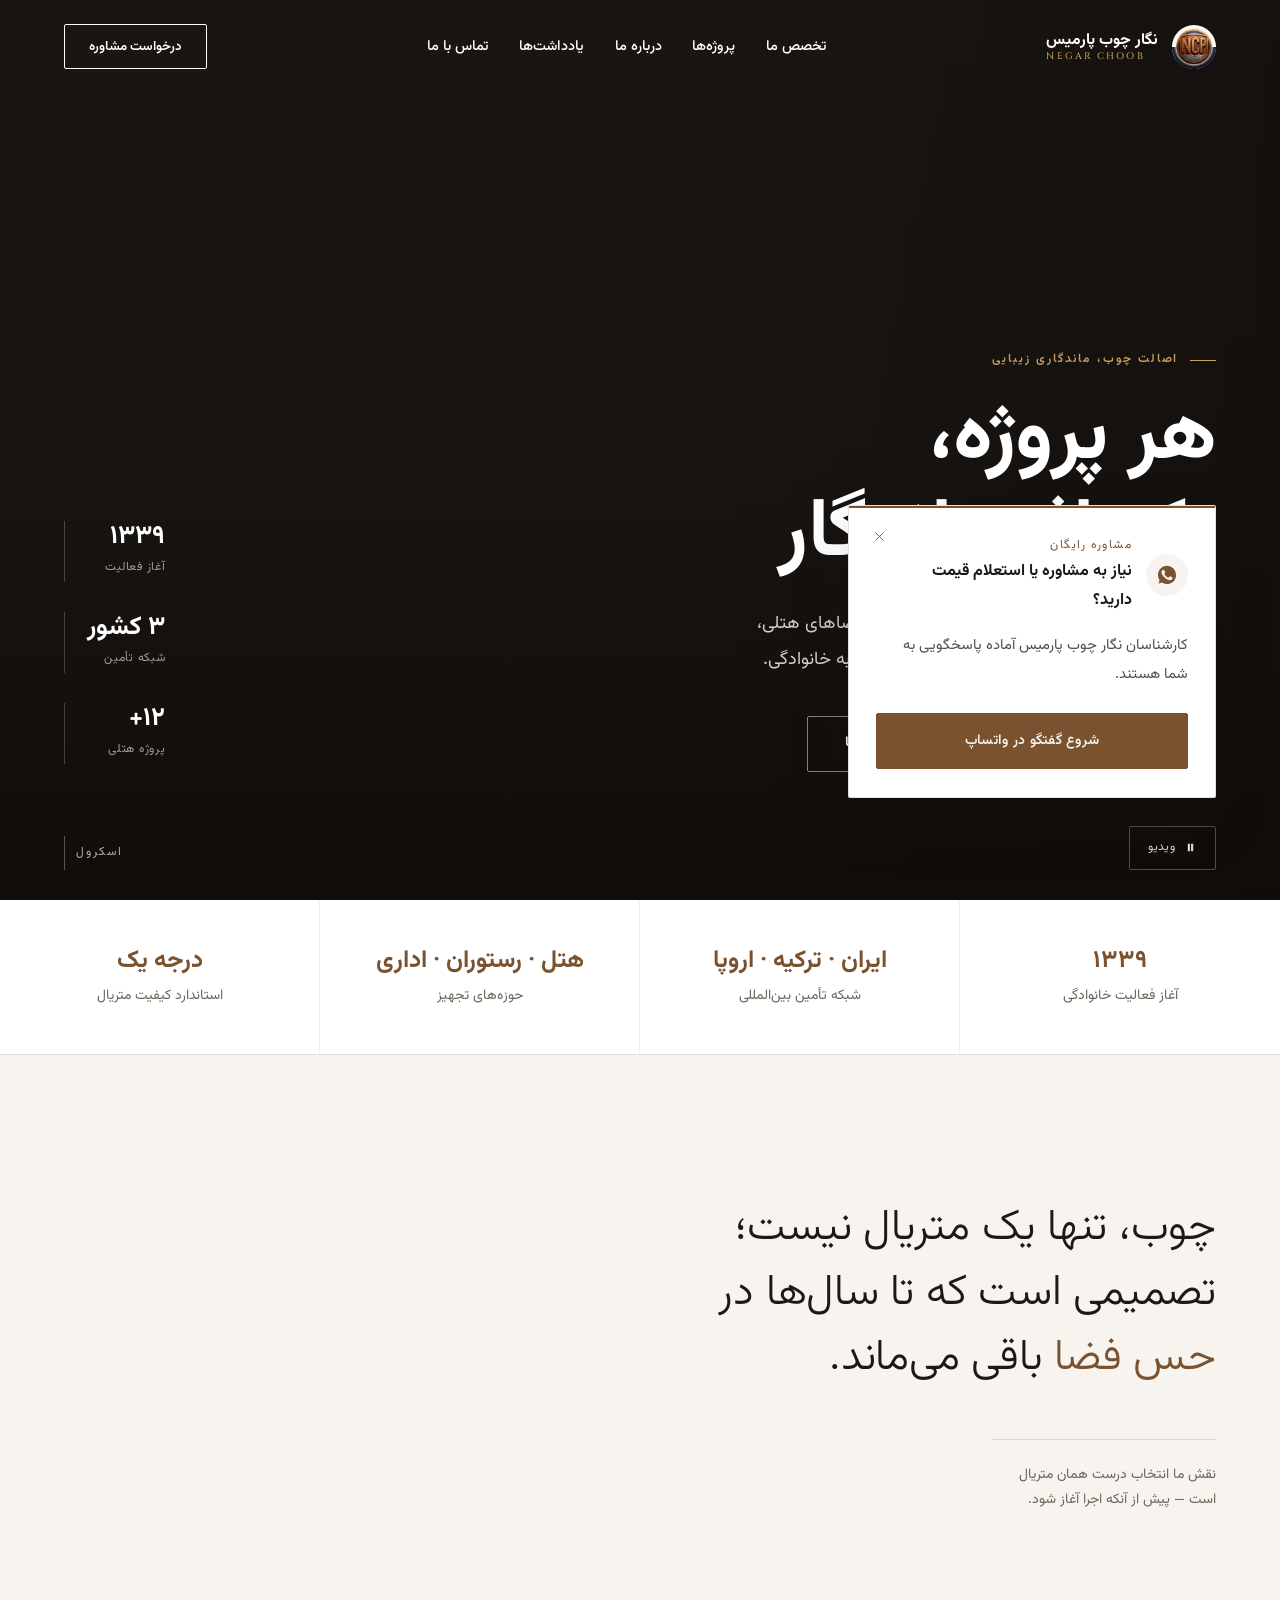
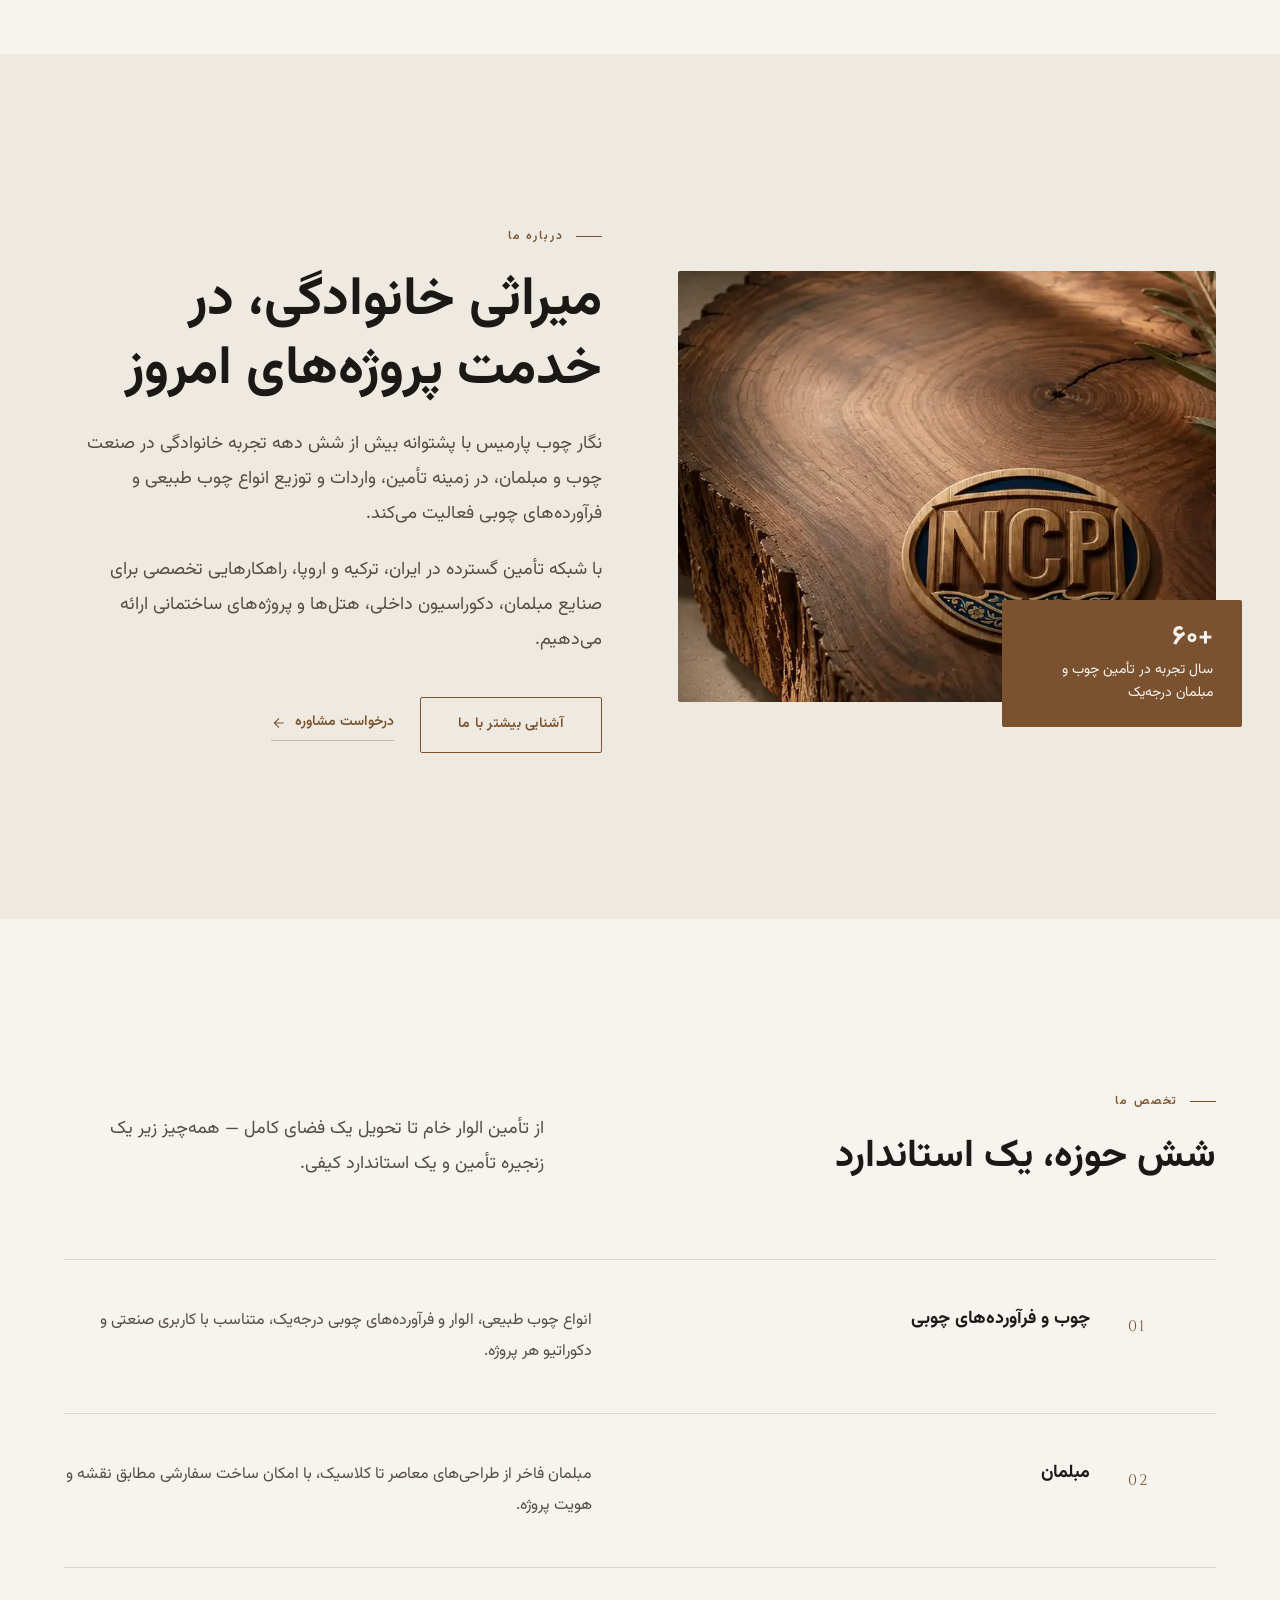
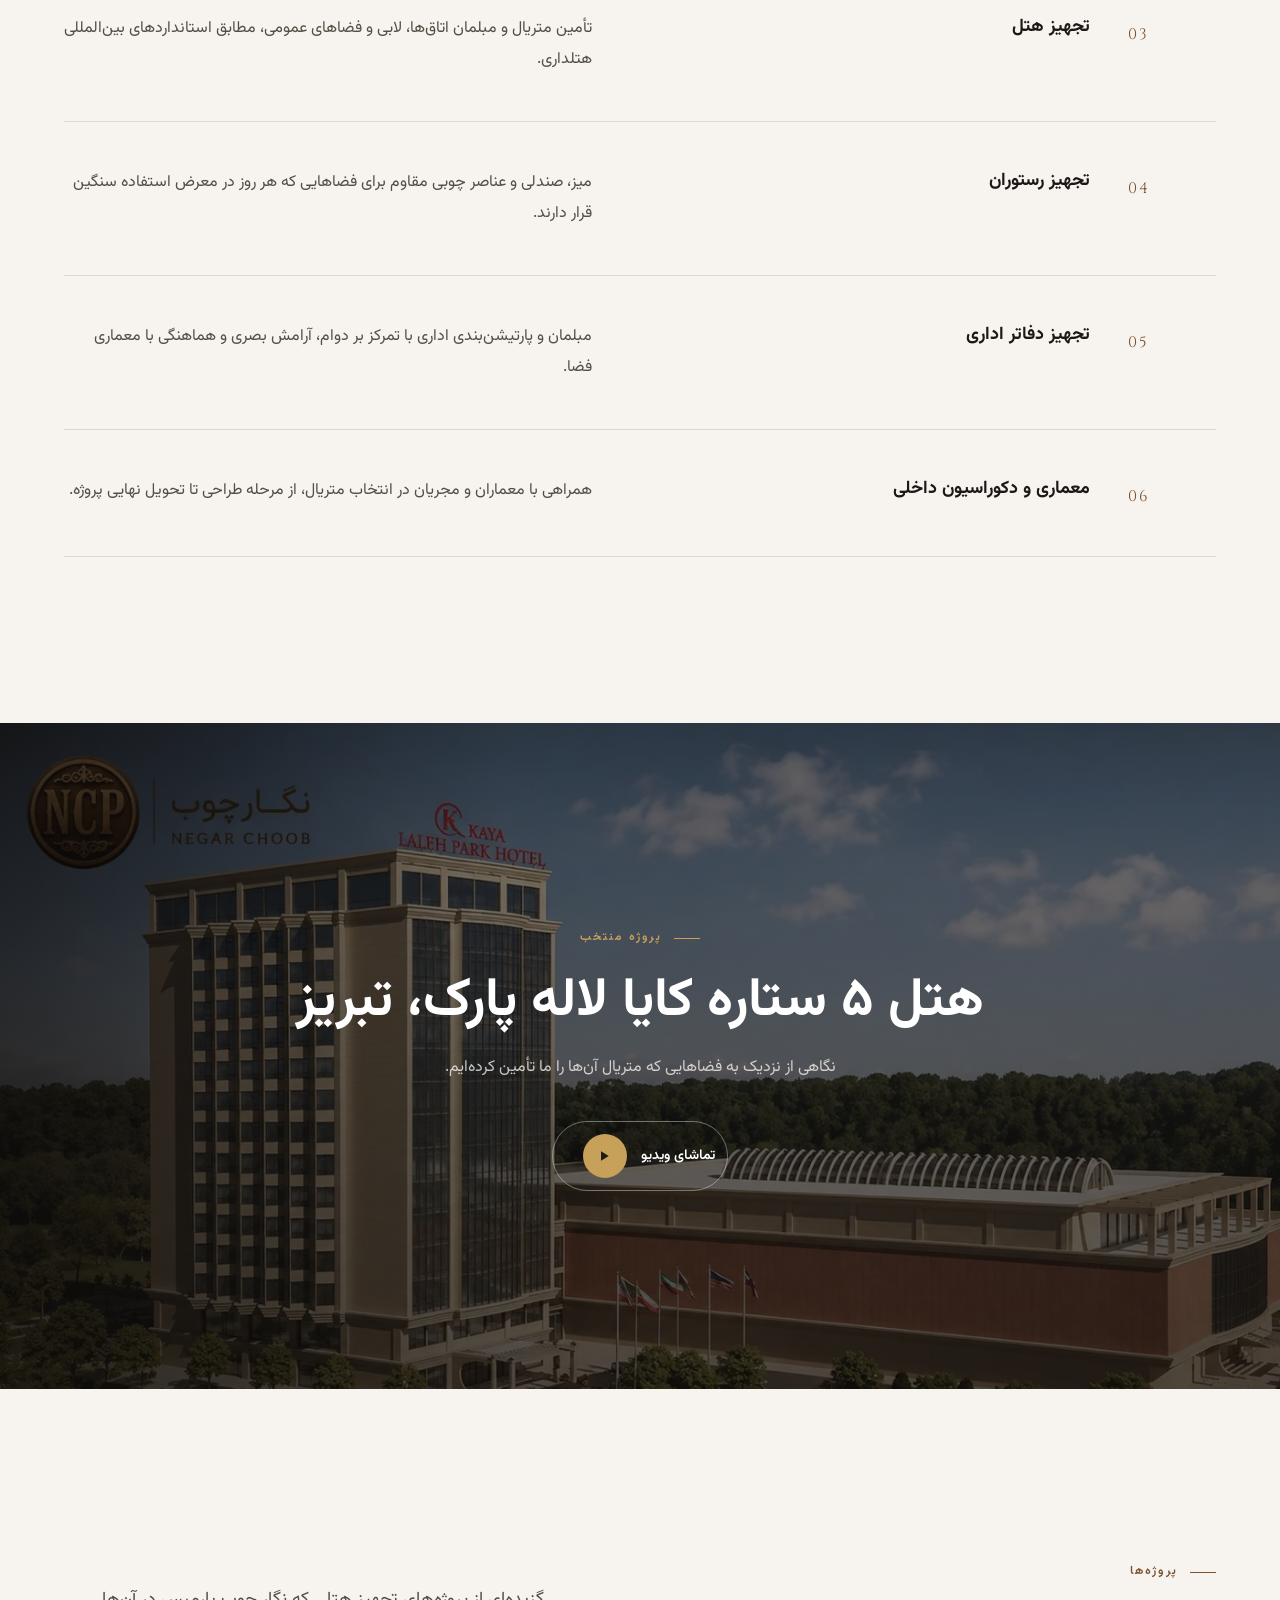
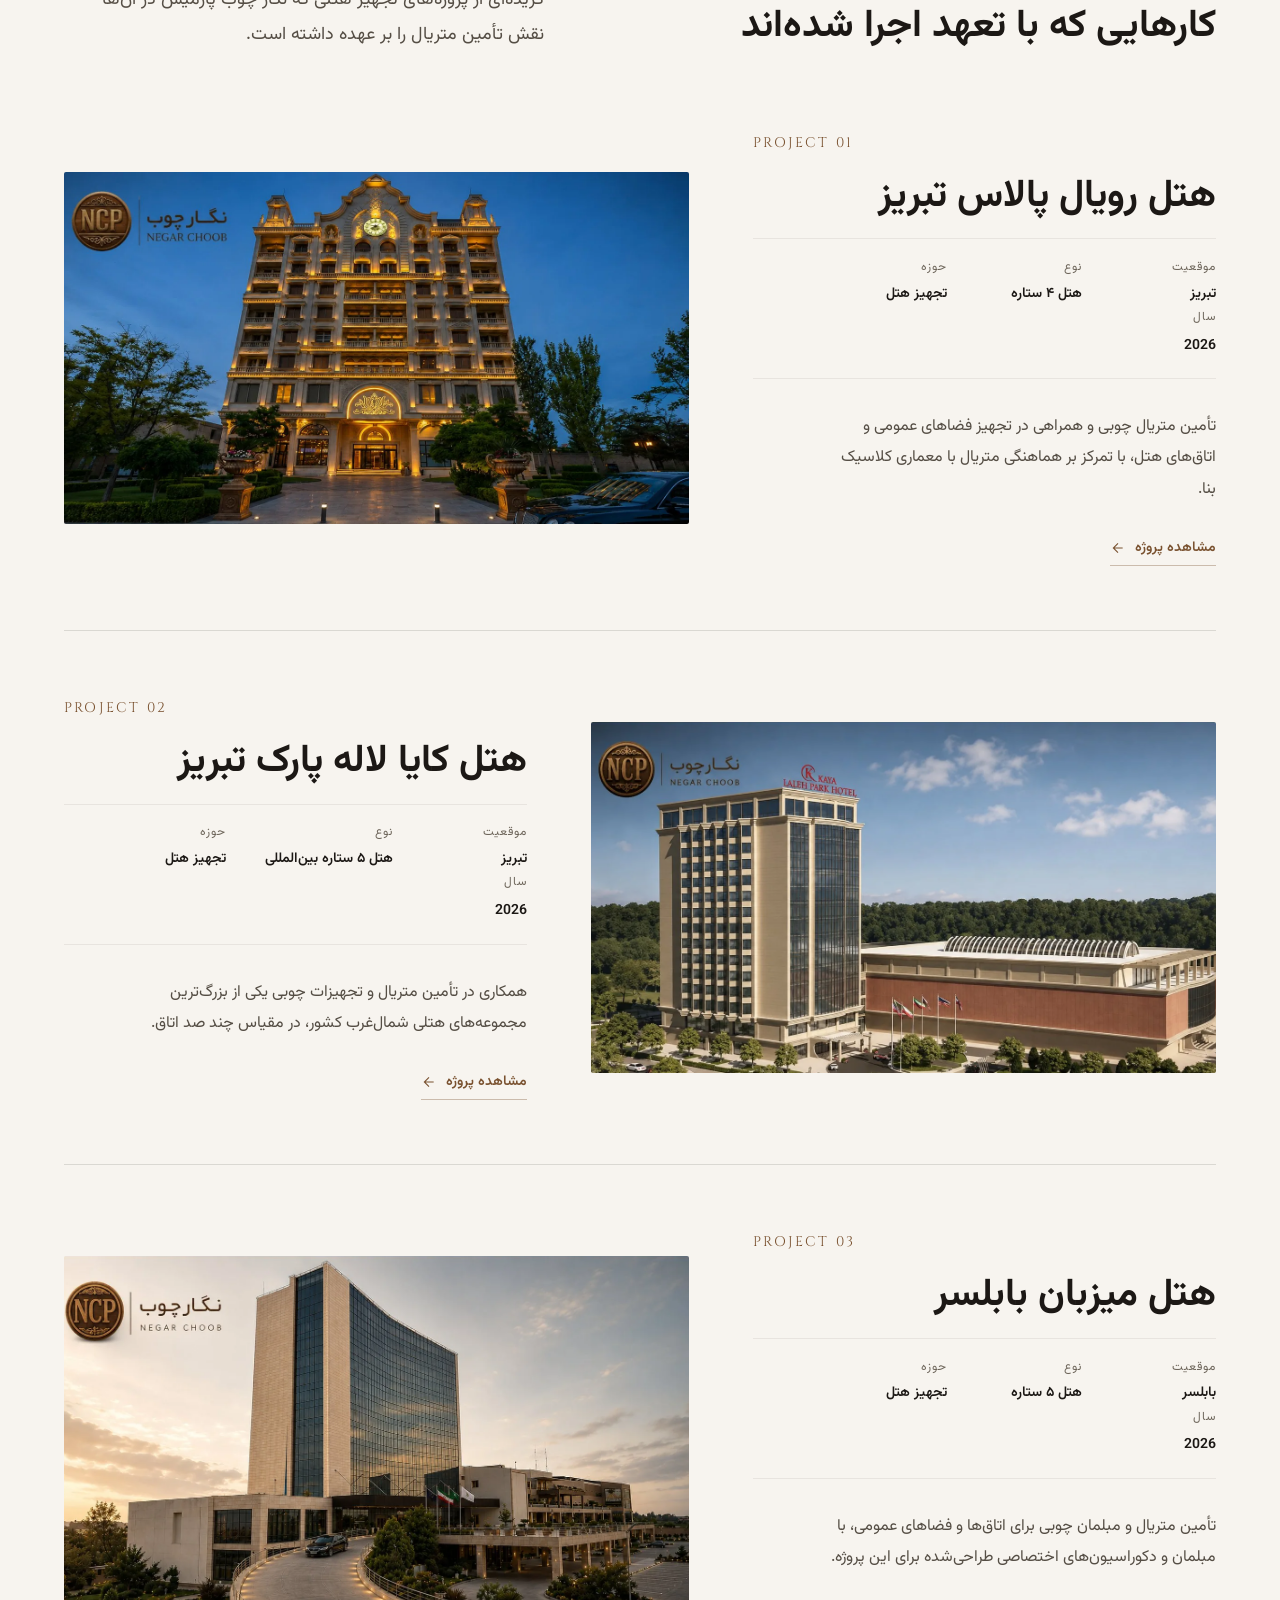
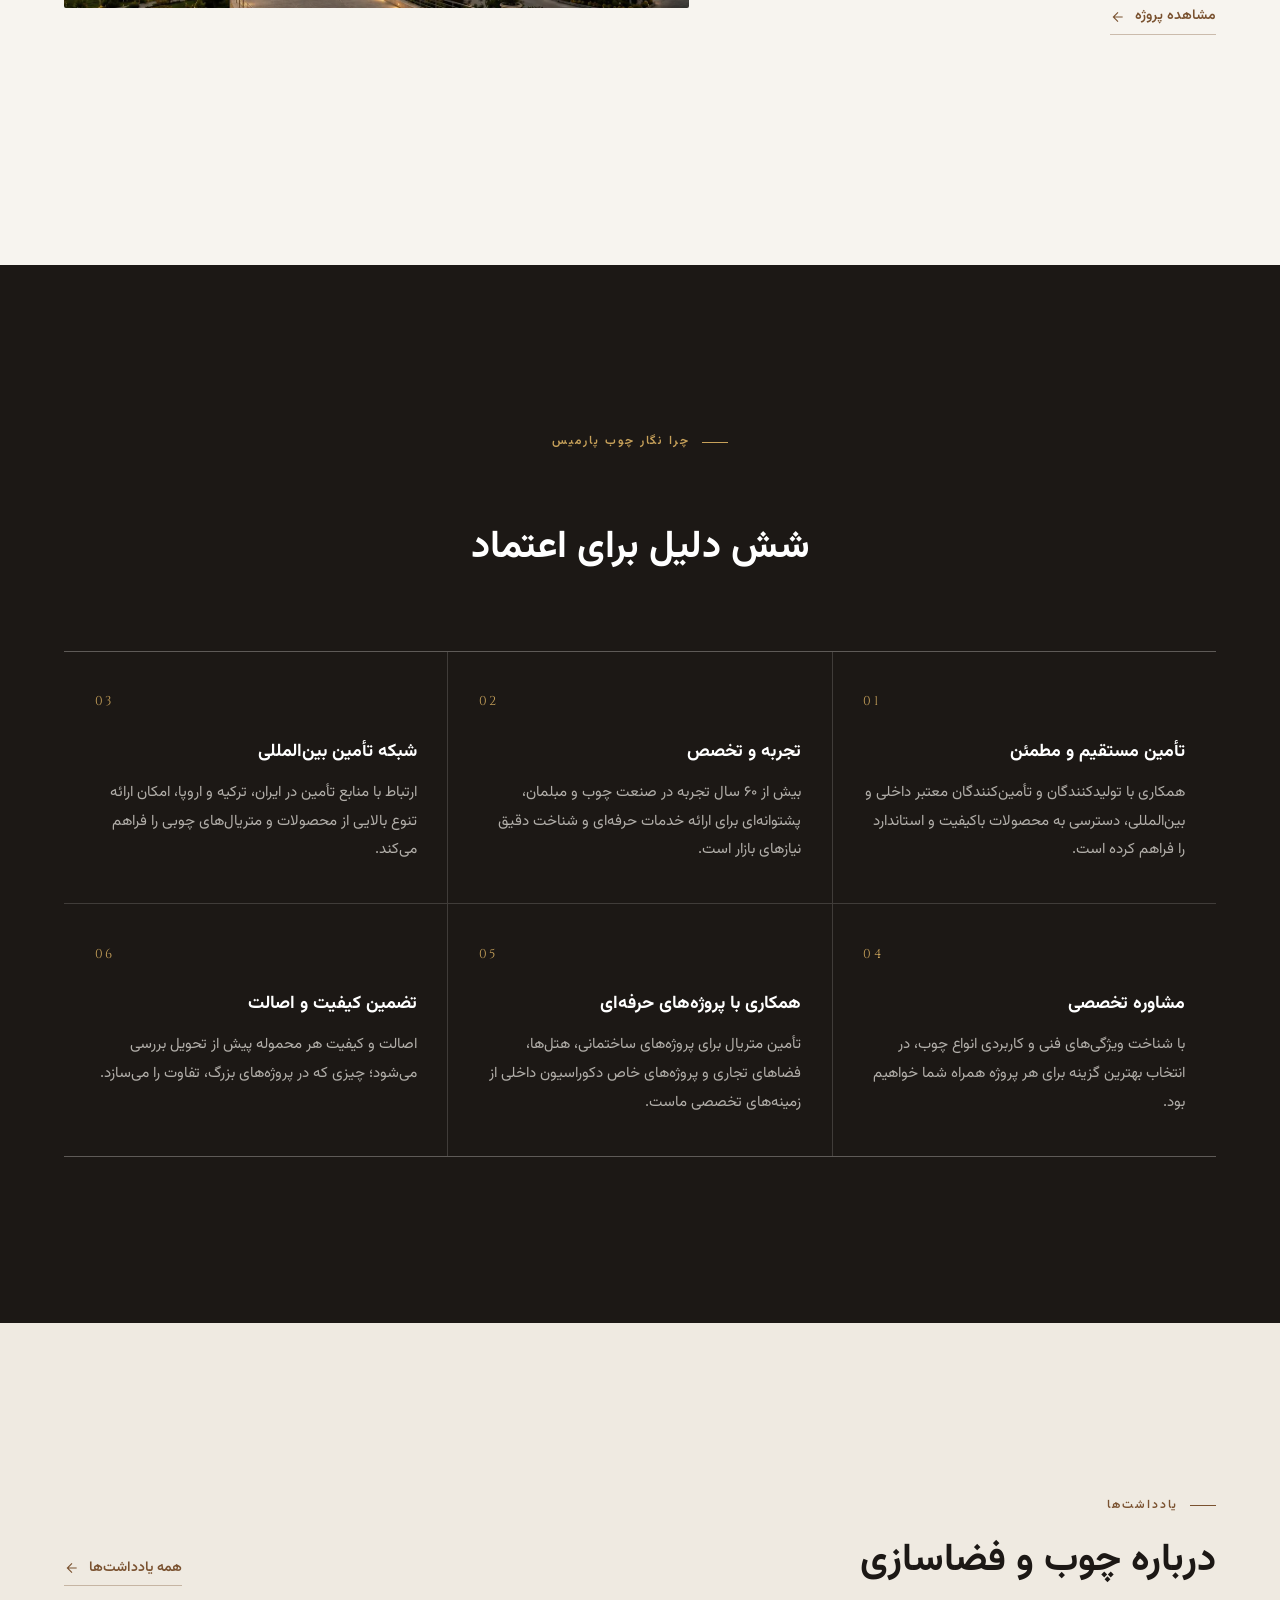
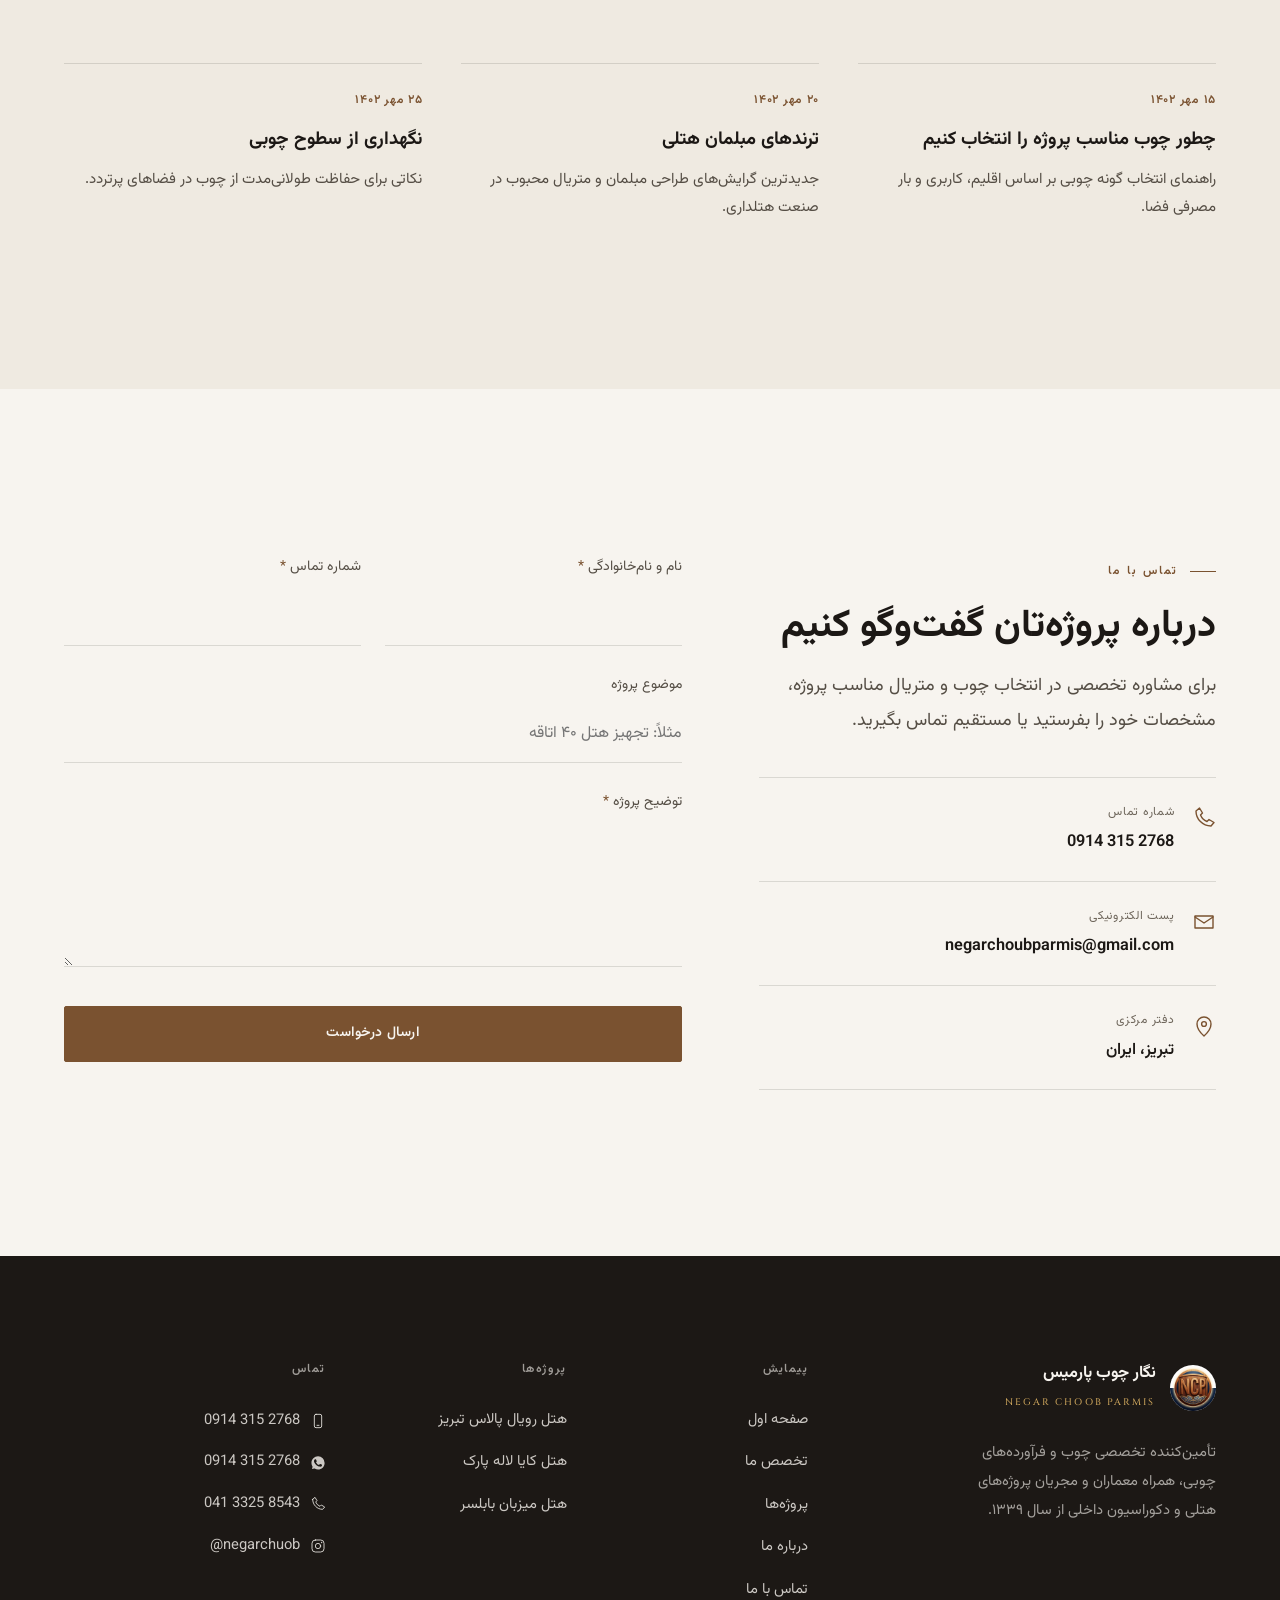
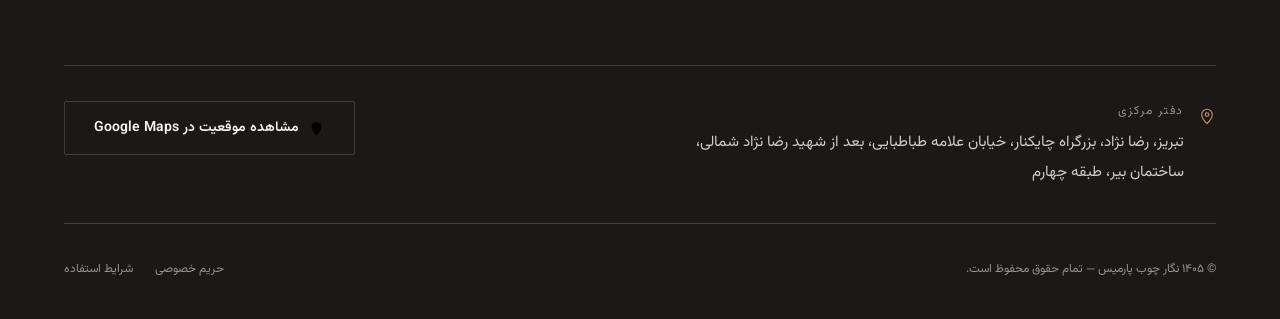
==== index.html @ 1cdef39d "Initial commit — Negar Choob Parmis marketing site Static site: 6 pages (home, about, contact, 3 pro" ====
<!DOCTYPE html>
<html lang="fa" dir="rtl">
<head>
<meta charset="UTF-8">
<meta name="viewport" content="width=device-width, initial-scale=1">
<title>نگار چوب پارمیس | تأمین چوب، مبلمان و تجهیز فضاهای هتلی</title>
<meta name="description" content="نگار چوب پارمیس با بیش از شش دهه تجربه خانوادگی، تأمین‌کننده تخصصی چوب و فرآورده‌های چوبی و همراه پروژه‌های تجهیز هتل، رستوران، دفاتر اداری و دکوراسیون داخلی.">
<meta name="theme-color" content="#1C1815">
<link rel="icon" href="ncp-logo.jpg">

<meta property="og:type" content="website">
<meta property="og:title" content="نگار چوب پارمیس | اصالت چوب، ماندگاری زیبایی">
<meta property="og:description" content="تأمین چوب و فرآورده‌های چوبی و تجهیز تخصصی فضاهای هتلی، رستورانی و اداری — با پشتوانه شش دهه تجربه.">
<meta property="og:image" content="shot-royalpalace.jpg">
<meta property="og:locale" content="fa_IR">

<link rel="preconnect" href="https://fonts.googleapis.com">
<link rel="preconnect" href="https://fonts.gstatic.com" crossorigin>
<link rel="stylesheet" href="https://fonts.googleapis.com/css2?family=Vazirmatn:wght@300;400;500;600;700;800&family=Cinzel:wght@400;500;600&display=swap">
<link rel="stylesheet" href="css/style.css">
<script>document.documentElement.classList.add('js');</script>

</head>
<body>

<a class="skip-link" href="#main">رفتن به محتوای اصلی</a>

<!-- ============================== NAV ============================== -->
<nav class="nav on-hero">
    <a href="index.html" class="nav-brand" aria-label="نگار چوب پارمیس — صفحه اول">
        <img src="ncp-logo.jpg" alt="" width="44" height="44">
        <span class="nav-brand-text">
            <strong>نگار چوب پارمیس</strong>
            <span class="latin">NEGAR CHOOB</span>
        </span>
    </a>

    <ul class="nav-links">
        <li><a href="#expertise">تخصص ما</a></li>
        <li><a href="#projects">پروژه‌ها</a></li>
        <li><a href="about.html">درباره ما</a></li>
        <li><a href="#journal">یادداشت‌ها</a></li>
        <li><a href="contact.html">تماس با ما</a></li>
    </ul>

    <a href="#contact" class="nav-cta">درخواست مشاوره</a>

    <button class="nav-toggle" aria-label="باز کردن منو" aria-expanded="false">
        <svg class="icon" viewBox="0 0 24 24" aria-hidden="true"><path stroke-linecap="round" d="M3 7h18M3 12h18M3 17h18"/></svg>
    </button>
</nav>

<div class="mobile-drawer" role="dialog" aria-label="منوی اصلی" aria-modal="true">
    <button class="mobile-drawer-close" aria-label="بستن منو">
        <svg class="icon" viewBox="0 0 24 24" aria-hidden="true"><path stroke-linecap="round" d="M6 6l12 12M18 6L6 18"/></svg>
    </button>
    <ul>
        <li><a href="#home">صفحه اول</a></li>
        <li><a href="#expertise">تخصص ما</a></li>
        <li><a href="#projects">پروژه‌ها</a></li>
        <li><a href="about.html">درباره ما</a></li>
        <li><a href="#journal">یادداشت‌ها</a></li>
        <li><a href="contact.html">تماس با ما</a></li>
    </ul>
    <div class="mobile-drawer-foot">
        <a href="tel:+989143152768" class="ltr">0914 315 2768</a><br>
        <a href="tel:+984133258543" class="ltr">041 3325 8543</a>
    </div>
</div>

<main id="main">

    <!-- ============================== HERO ============================== -->
    <section class="hero" id="home">
        <div class="hero-media">
            <video data-hero-video autoplay muted loop playsinline preload="auto" aria-hidden="true" tabindex="-1">
                <source src="babolsar-hotel.mp4" type="video/mp4">
            </video>
        </div>
        <div class="hero-scrim"></div>

        <div class="hero-inner">
            <div class="hero-content">
                <span class="eyebrow eyebrow--light">اصالت چوب، ماندگاری زیبایی</span>
                <h1 class="rise"><span>هر پروژه،<br>یک اثر ماندگار</span></h1>
                <p>تأمین چوب و فرآورده‌های چوبی و تجهیز تخصصی فضاهای هتلی، رستورانی و اداری — با پشتوانه بیش از شش دهه تجربه خانوادگی.</p>
                <div class="hero-actions">
                    <a href="#projects" class="btn btn-primary">مشاهده پروژه‌ها</a>
                    <a href="#contact" class="btn btn-outline-light">گفت‌وگو درباره پروژه شما</a>
                </div>
            </div>

            <div class="hero-meta" aria-hidden="true">
                <div class="hero-meta-item"><strong>۱۳۳۹</strong><span>آغاز فعالیت</span></div>
                <div class="hero-meta-item"><strong>۳ کشور</strong><span>شبکه تأمین</span></div>
                <div class="hero-meta-item"><strong>۱۲+</strong><span>پروژه هتلی</span></div>
            </div>
        </div>

        <button class="media-toggle" aria-pressed="false" aria-label="توقف یا پخش ویدیوی پس‌زمینه">
            <svg class="ico-pause" viewBox="0 0 24 24" aria-hidden="true"><path d="M7 5h4v14H7zM13 5h4v14h-4z"/></svg>
            <svg class="ico-play"  viewBox="0 0 24 24" aria-hidden="true"><path d="M7 4l13 8-13 8z"/></svg>
            <span>ویدیو</span>
        </button>

        <div class="scroll-cue" aria-hidden="true"><span>اسکرول</span><span class="line"></span></div>
    </section>

    <!-- ========================= CREDENTIALS ========================= -->
    <section class="credentials" aria-label="اعتبارنامه‌ها">
        <div class="wrap">
            <div class="credential"><strong>۱۳۳۹</strong><span>آغاز فعالیت خانوادگی</span></div>
            <div class="credential"><strong>ایران · ترکیه · اروپا</strong><span>شبکه تأمین بین‌المللی</span></div>
            <div class="credential"><strong>هتل · رستوران · اداری</strong><span>حوزه‌های تجهیز</span></div>
            <div class="credential"><strong>درجه یک</strong><span>استاندارد کیفیت متریال</span></div>
        </div>
    </section>

    <!-- ========================== STATEMENT ========================== -->
    <section class="statement">
        <figure class="wrap reveal">
            <blockquote>
                چوب، تنها یک متریال نیست؛ تصمیمی است که تا سال‌ها در <em>حس فضا</em> باقی می‌ماند.
            </blockquote>
            <figcaption>
                نقش ما انتخاب درست همان متریال است — پیش از آنکه اجرا آغاز شود.
            </figcaption>
        </figure>
    </section>

    <!-- ============================ ABOUT ============================ -->
    <section class="section section-alt" id="about">
        <div class="wrap about">
            <div class="about-media reveal">
                <div class="brand-shot">
                    <picture>
                        <source srcset="shot-material.webp" type="image/webp">
                        <img src="shot-material.jpg" alt="برش چوب طبیعی با نشان نگار چوب پارمیس" width="745" height="603" loading="lazy" decoding="async">
                    </picture>
                </div>
                <div class="about-media-tag">
                    <strong>+۶۰</strong>
                    سال تجربه در تأمین چوب و مبلمان درجه‌یک
                </div>
            </div>

            <div class="about-body reveal">
                <span class="eyebrow">درباره ما</span>
                <h2>میراثی خانوادگی، در خدمت پروژه‌های امروز</h2>
                <p>نگار چوب پارمیس با پشتوانه بیش از شش دهه تجربه خانوادگی در صنعت چوب و مبلمان، در زمینه تأمین، واردات و توزیع انواع چوب طبیعی و فرآورده‌های چوبی فعالیت می‌کند.</p>
                <p>با شبکه تأمین گسترده در ایران، ترکیه و اروپا، راهکارهایی تخصصی برای صنایع مبلمان، دکوراسیون داخلی، هتل‌ها و پروژه‌های ساختمانی ارائه می‌دهیم.</p>
                <div class="about-actions">
                    <a href="about.html" class="btn btn-outline-dark">آشنایی بیشتر با ما</a>
                    <a href="#contact" class="btn-text">
                        درخواست مشاوره
                        <svg viewBox="0 0 24 24" aria-hidden="true"><path d="M19 12H5M12 19l-7-7 7-7"/></svg>
                    </a>
                </div>
            </div>
        </div>
    </section>

    <!-- ========================== EXPERTISE ========================== -->
    <section class="section" id="expertise">
        <div class="wrap">
            <div class="section-head reveal">
                <div>
                    <span class="eyebrow">تخصص ما</span>
                    <h2 class="kicker">شش حوزه، یک استاندارد</h2>
                </div>
                <p class="lede">از تأمین الوار خام تا تحویل یک فضای کامل — همه‌چیز زیر یک زنجیره تأمین و یک استاندارد کیفی.</p>
            </div>

            <div class="expertise-list reveal-group">
                <article class="expertise-item reveal">
                    <span class="expertise-num">01</span>
                    <h3>چوب و فرآورده‌های چوبی</h3>
                    <p>انواع چوب طبیعی، الوار و فرآورده‌های چوبی درجه‌یک، متناسب با کاربری صنعتی و دکوراتیو هر پروژه.</p>
                </article>
                <article class="expertise-item reveal">
                    <span class="expertise-num">02</span>
                    <h3>مبلمان</h3>
                    <p>مبلمان فاخر از طراحی‌های معاصر تا کلاسیک، با امکان ساخت سفارشی مطابق نقشه و هویت پروژه.</p>
                </article>
                <article class="expertise-item reveal">
                    <span class="expertise-num">03</span>
                    <h3>تجهیز هتل</h3>
                    <p>تأمین متریال و مبلمان اتاق‌ها، لابی و فضاهای عمومی، مطابق استانداردهای بین‌المللی هتلداری.</p>
                </article>
                <article class="expertise-item reveal">
                    <span class="expertise-num">04</span>
                    <h3>تجهیز رستوران</h3>
                    <p>میز، صندلی و عناصر چوبی مقاوم برای فضاهایی که هر روز در معرض استفاده سنگین قرار دارند.</p>
                </article>
                <article class="expertise-item reveal">
                    <span class="expertise-num">05</span>
                    <h3>تجهیز دفاتر اداری</h3>
                    <p>مبلمان و پارتیشن‌بندی اداری با تمرکز بر دوام، آرامش بصری و هماهنگی با معماری فضا.</p>
                </article>
                <article class="expertise-item reveal">
                    <span class="expertise-num">06</span>
                    <h3>معماری و دکوراسیون داخلی</h3>
                    <p>همراهی با معماران و مجریان در انتخاب متریال، از مرحله طراحی تا تحویل نهایی پروژه.</p>
                </article>
            </div>
        </div>
    </section>

    <!-- ========================== SHOWREEL =========================== -->
    <section class="showreel" data-showreel aria-label="ویدیوی پروژه هتل کایا لاله پارک">
        <div class="showreel-media">
            <div class="framed-shot showreel-poster">
                <picture>
                    <source srcset="shot-kaya.webp" type="image/webp">
                    <img src="shot-kaya.jpg" alt="" width="1400" height="773" loading="lazy" decoding="async">
                </picture>
            </div>
            <video preload="none" playsinline muted>
                <source src="hotel-kaya.mp4" type="video/mp4">
            </video>
        </div>
        <div class="showreel-inner">
            <span class="eyebrow eyebrow--light eyebrow--center">پروژه منتخب</span>
            <h2>هتل ۵ ستاره کایا لاله پارک، تبریز</h2>
            <p>نگاهی از نزدیک به فضاهایی که متریال آن‌ها را ما تأمین کرده‌ایم.</p>
            <button class="play-btn">
                <span>تماشای ویدیو</span>
                <span class="disc" aria-hidden="true">
                    <svg viewBox="0 0 24 24"><path d="M7 4l13 8-13 8z"/></svg>
                </span>
            </button>
        </div>
    </section>

    <!-- ========================== PROJECTS =========================== -->
    <section class="section" id="projects">
        <div class="wrap">
            <div class="section-head reveal">
                <div>
                    <span class="eyebrow">پروژه‌ها</span>
                    <h2 class="kicker">کارهایی که با تعهد اجرا شده‌اند</h2>
                </div>
                <p class="lede">گزیده‌ای از پروژه‌های تجهیز هتلی که نگار چوب پارمیس در آن‌ها نقش تأمین متریال را بر عهده داشته است.</p>
            </div>

            <article class="project-row reveal">
                <a href="project-royalpalace.html" class="project-row-media" tabindex="-1" aria-hidden="true">
                    <div class="framed-shot framed-shot--zoom">
                        <picture>
                            <source srcset="shot-royalpalace.webp" type="image/webp">
                            <img src="shot-royalpalace.jpg" alt="" width="1400" height="782" loading="lazy" decoding="async">
                        </picture>
                    </div>
                </a>
                <div class="project-row-body">
                    <span class="project-index">PROJECT 01</span>
                    <h3>هتل رویال پالاس تبریز</h3>
                    <dl class="project-facts">
                        <div><dt>موقعیت</dt><dd>تبریز</dd></div>
                        <div><dt>نوع</dt><dd>هتل ۴ ستاره</dd></div>
                        <div><dt>حوزه</dt><dd>تجهیز هتل</dd></div>
                        <div><dt>سال</dt><dd class="ltr">2026</dd></div>
                    </dl>
                    <p>تأمین متریال چوبی و همراهی در تجهیز فضاهای عمومی و اتاق‌های هتل، با تمرکز بر هماهنگی متریال با معماری کلاسیک بنا.</p>
                    <a href="project-royalpalace.html" class="btn-text">
                        مشاهده پروژه
                        <svg viewBox="0 0 24 24" aria-hidden="true"><path d="M19 12H5M12 19l-7-7 7-7"/></svg>
                    </a>
                </div>
            </article>

            <article class="project-row reveal">
                <a href="project-kaya.html" class="project-row-media" tabindex="-1" aria-hidden="true">
                    <div class="framed-shot framed-shot--zoom">
                        <picture>
                            <source srcset="shot-kaya.webp" type="image/webp">
                            <img src="shot-kaya.jpg" alt="" width="1400" height="773" loading="lazy" decoding="async">
                        </picture>
                    </div>
                </a>
                <div class="project-row-body">
                    <span class="project-index">PROJECT 02</span>
                    <h3>هتل کایا لاله پارک تبریز</h3>
                    <dl class="project-facts">
                        <div><dt>موقعیت</dt><dd>تبریز</dd></div>
                        <div><dt>نوع</dt><dd>هتل ۵ ستاره بین‌المللی</dd></div>
                        <div><dt>حوزه</dt><dd>تجهیز هتل</dd></div>
                        <div><dt>سال</dt><dd class="ltr">2026</dd></div>
                    </dl>
                    <p>همکاری در تأمین متریال و تجهیزات چوبی یکی از بزرگ‌ترین مجموعه‌های هتلی شمال‌غرب کشور، در مقیاس چند صد اتاق.</p>
                    <a href="project-kaya.html" class="btn-text">
                        مشاهده پروژه
                        <svg viewBox="0 0 24 24" aria-hidden="true"><path d="M19 12H5M12 19l-7-7 7-7"/></svg>
                    </a>
                </div>
            </article>

            <article class="project-row reveal">
                <a href="project-babolsar.html" class="project-row-media" tabindex="-1" aria-hidden="true">
                    <div class="framed-shot framed-shot--zoom">
                        <picture>
                            <source srcset="shot-babolsar.webp" type="image/webp">
                            <img src="shot-babolsar.jpg" alt="" width="1400" height="751" loading="lazy" decoding="async">
                        </picture>
                    </div>
                </a>
                <div class="project-row-body">
                    <span class="project-index">PROJECT 03</span>
                    <h3>هتل میزبان بابلسر</h3>
                    <dl class="project-facts">
                        <div><dt>موقعیت</dt><dd>بابلسر</dd></div>
                        <div><dt>نوع</dt><dd>هتل ۵ ستاره</dd></div>
                        <div><dt>حوزه</dt><dd>تجهیز هتل</dd></div>
                        <div><dt>سال</dt><dd class="ltr">2026</dd></div>
                    </dl>
                    <p>تأمین متریال و مبلمان چوبی برای اتاق‌ها و فضاهای عمومی، با مبلمان و دکوراسیون‌های اختصاصی طراحی‌شده برای این پروژه.</p>
                    <a href="project-babolsar.html" class="btn-text">
                        مشاهده پروژه
                        <svg viewBox="0 0 24 24" aria-hidden="true"><path d="M19 12H5M12 19l-7-7 7-7"/></svg>
                    </a>
                </div>
            </article>
        </div>
    </section>

    <!-- =========================== REASONS =========================== -->
    <section class="section reasons">
        <div class="wrap">
            <div class="section-head center reveal">
                <span class="eyebrow eyebrow--light eyebrow--center">چرا نگار چوب پارمیس</span>
                <h2 class="kicker">شش دلیل برای اعتماد</h2>
            </div>

            <div class="reasons-grid reveal-group">
                <article class="reason reveal">
                    <span class="reason-num">01</span>
                    <h3>تأمین مستقیم و مطمئن</h3>
                    <p>همکاری با تولیدکنندگان و تأمین‌کنندگان معتبر داخلی و بین‌المللی، دسترسی به محصولات باکیفیت و استاندارد را فراهم کرده است.</p>
                </article>
                <article class="reason reveal">
                    <span class="reason-num">02</span>
                    <h3>تجربه و تخصص</h3>
                    <p>بیش از ۶۰ سال تجربه در صنعت چوب و مبلمان، پشتوانه‌ای برای ارائه خدمات حرفه‌ای و شناخت دقیق نیازهای بازار است.</p>
                </article>
                <article class="reason reveal">
                    <span class="reason-num">03</span>
                    <h3>شبکه تأمین بین‌المللی</h3>
                    <p>ارتباط با منابع تأمین در ایران، ترکیه و اروپا، امکان ارائه تنوع بالایی از محصولات و متریال‌های چوبی را فراهم می‌کند.</p>
                </article>
                <article class="reason reveal">
                    <span class="reason-num">04</span>
                    <h3>مشاوره تخصصی</h3>
                    <p>با شناخت ویژگی‌های فنی و کاربردی انواع چوب، در انتخاب بهترین گزینه برای هر پروژه همراه شما خواهیم بود.</p>
                </article>
                <article class="reason reveal">
                    <span class="reason-num">05</span>
                    <h3>همکاری با پروژه‌های حرفه‌ای</h3>
                    <p>تأمین متریال برای پروژه‌های ساختمانی، هتل‌ها، فضاهای تجاری و پروژه‌های خاص دکوراسیون داخلی از زمینه‌های تخصصی ماست.</p>
                </article>
                <article class="reason reveal">
                    <span class="reason-num">06</span>
                    <h3>تضمین کیفیت و اصالت</h3>
                    <p>اصالت و کیفیت هر محموله پیش از تحویل بررسی می‌شود؛ چیزی که در پروژه‌های بزرگ، تفاوت را می‌سازد.</p>
                </article>
            </div>
        </div>
    </section>

    <!-- =========================== JOURNAL =========================== -->
    <section class="section section-alt" id="journal">
        <div class="wrap">
            <div class="section-head reveal">
                <div>
                    <span class="eyebrow">یادداشت‌ها</span>
                    <h2 class="kicker">درباره چوب و فضاسازی</h2>
                </div>
                <a href="#journal" class="btn-text">
                    همه یادداشت‌ها
                    <svg viewBox="0 0 24 24" aria-hidden="true"><path d="M19 12H5M12 19l-7-7 7-7"/></svg>
                </a>
            </div>

            <div class="journal-grid reveal-group">
                <article class="journal-item reveal">
                    <span class="journal-date">۱۵ مهر ۱۴۰۲</span>
                    <h3>چطور چوب مناسب پروژه را انتخاب کنیم</h3>
                    <p>راهنمای انتخاب گونه چوبی بر اساس اقلیم، کاربری و بار مصرفی فضا.</p>
                </article>
                <article class="journal-item reveal">
                    <span class="journal-date">۲۰ مهر ۱۴۰۲</span>
                    <h3>ترندهای مبلمان هتلی</h3>
                    <p>جدیدترین گرایش‌های طراحی مبلمان و متریال محبوب در صنعت هتلداری.</p>
                </article>
                <article class="journal-item reveal">
                    <span class="journal-date">۲۵ مهر ۱۴۰۲</span>
                    <h3>نگهداری از سطوح چوبی</h3>
                    <p>نکاتی برای حفاظت طولانی‌مدت از چوب در فضاهای پرتردد.</p>
                </article>
            </div>
        </div>
    </section>

    <!-- =========================== CONTACT =========================== -->
    <section class="section" id="contact">
        <div class="wrap contact-grid">
            <div class="reveal">
                <span class="eyebrow">تماس با ما</span>
                <h2 class="kicker">درباره پروژه‌تان گفت‌وگو کنیم</h2>
                <p class="lede" style="margin-block: 1rem 2.4rem;">برای مشاوره تخصصی در انتخاب چوب و متریال مناسب پروژه، مشخصات خود را بفرستید یا مستقیم تماس بگیرید.</p>

                <dl>
                    <div class="contact-info-item">
                        <svg class="icon" viewBox="0 0 24 24" stroke-linecap="round" stroke-linejoin="round" aria-hidden="true"><path d="M4 5c0 8.3 6.7 15 15 15l3-3.5-5-3-2 2a12 12 0 01-6.5-6.5l2-2-3-5L4 5z"/></svg>
                        <div><dt>شماره تماس</dt><dd><a href="tel:+989143152768" class="ltr">0914 315 2768</a></dd></div>
                    </div>
                    <div class="contact-info-item">
                        <svg class="icon" viewBox="0 0 24 24" stroke-linecap="round" stroke-linejoin="round" aria-hidden="true"><path d="M3 6h18v12H3z"/><path d="M3 7l9 6 9-6"/></svg>
                        <div><dt>پست الکترونیکی</dt><dd><a href="mailto:negarchoubparmis@gmail.com" class="ltr">negarchoubparmis@gmail.com</a></dd></div>
                    </div>
                    <div class="contact-info-item">
                        <svg class="icon" viewBox="0 0 24 24" stroke-linecap="round" stroke-linejoin="round" aria-hidden="true"><path d="M12 22s7-6.2 7-12a7 7 0 10-14 0c0 5.8 7 12 7 12z"/><circle cx="12" cy="10" r="2.4"/></svg>
                        <div><dt>دفتر مرکزی</dt><dd>تبریز، ایران</dd></div>
                    </div>
                </dl>
            </div>

            <form class="reveal" data-contact-form novalidate>
                <div class="field-row">
                    <div class="field">
                        <label for="cf-name">نام و نام‌خانوادگی <span class="req" aria-hidden="true">*</span></label>
                        <input id="cf-name" name="name" type="text" required autocomplete="name"
                               aria-describedby="err-name">
                        <p class="field-error" id="err-name">لطفاً نام خود را وارد کنید.</p>
                    </div>
                    <div class="field">
                        <label for="cf-phone">شماره تماس <span class="req" aria-hidden="true">*</span></label>
                        <input id="cf-phone" name="phone" type="tel" required autocomplete="tel" inputmode="tel"
                               aria-describedby="err-phone">
                        <p class="field-error" id="err-phone">لطفاً شماره تماس معتبر وارد کنید.</p>
                    </div>
                </div>

                <div class="field">
                    <label for="cf-subject">موضوع پروژه</label>
                    <input id="cf-subject" name="subject" type="text" placeholder="مثلاً: تجهیز هتل ۴۰ اتاقه">
                </div>

                <div class="field">
                    <label for="cf-message">توضیح پروژه <span class="req" aria-hidden="true">*</span></label>
                    <textarea id="cf-message" name="message" rows="4" required aria-describedby="err-message"></textarea>
                    <p class="field-error" id="err-message">لطفاً توضیح کوتاهی درباره پروژه بنویسید.</p>
                </div>

                <button type="submit" class="btn btn-primary" style="width:100%">ارسال درخواست</button>
                <p class="form-status" role="status" aria-live="polite"></p>
            </form>
        </div>
    </section>

</main>

<!-- ============================= FOOTER ============================= -->
<footer>
    <div class="footer-grid">
        <div class="footer-col">
            <div class="footer-brand">
                <img src="ncp-logo.jpg" alt="" width="46" height="46">
                <span>
                    <strong>نگار چوب پارمیس</strong>
                    <span class="latin">NEGAR CHOOB PARMIS</span>
                </span>
            </div>
            <p>تأمین‌کننده تخصصی چوب و فرآورده‌های چوبی، همراه معماران و مجریان پروژه‌های هتلی و دکوراسیون داخلی از سال ۱۳۳۹.</p>
        </div>
        <div class="footer-col">
            <h2>پیمایش</h2>
            <ul>
                <li><a href="index.html#home">صفحه اول</a></li>
                <li><a href="index.html#expertise">تخصص ما</a></li>
                <li><a href="index.html#projects">پروژه‌ها</a></li>
                <li><a href="about.html">درباره ما</a></li>
                <li><a href="contact.html">تماس با ما</a></li>
            </ul>
        </div>
        <div class="footer-col">
            <h2>پروژه‌ها</h2>
            <ul>
                <li><a href="project-royalpalace.html">هتل رویال پالاس تبریز</a></li>
                <li><a href="project-kaya.html">هتل کایا لاله پارک</a></li>
                <li><a href="project-babolsar.html">هتل میزبان بابلسر</a></li>
            </ul>
        </div>
        <div class="footer-col">
            <h2>تماس</h2>
            <div class="footer-contact">
                <a href="tel:+989143152768" aria-label="تلفن همراه — 0914 315 2768"><svg viewBox="0 0 24 24" stroke-linecap="round" stroke-linejoin="round" aria-hidden="true"><rect x="6.5" y="2" width="11" height="20" rx="2.5"/><path d="M10.5 18.5h3"/></svg><span class="ltr">0914 315 2768</span></a>
                <a href="https://wa.me/989143152768" target="_blank" rel="noopener noreferrer" aria-label="واتساپ — 0914 315 2768"><svg viewBox="0 0 24 24" class="is-solid" aria-hidden="true"><path d="M17.472 14.382c-.297-.149-1.758-.867-2.03-.967-.273-.099-.471-.148-.67.15-.197.297-.767.966-.94 1.164-.173.199-.347.223-.644.075-.297-.15-1.255-.463-2.39-1.475-.883-.788-1.48-1.761-1.653-2.059-.173-.297-.018-.458.13-.606.134-.133.298-.347.446-.52.149-.174.198-.298.298-.497.099-.198.05-.371-.025-.52-.075-.149-.669-1.612-.916-2.207-.242-.579-.487-.5-.669-.51a12.8 12.8 0 0 0-.57-.01c-.198 0-.52.074-.792.372-.272.297-1.04 1.016-1.04 2.479 0 1.462 1.065 2.875 1.213 3.074.149.198 2.096 3.2 5.077 4.487.709.306 1.262.489 1.694.625.712.227 1.36.195 1.872.118.571-.085 1.758-.719 2.006-1.413.247-.694.247-1.289.173-1.413-.074-.124-.272-.198-.57-.347M12.05 21.785h-.004a9.87 9.87 0 0 1-5.031-1.378l-.361-.214-3.741.982.998-3.648-.235-.374a9.86 9.86 0 0 1-1.51-5.26c.001-5.45 4.436-9.884 9.888-9.884a9.82 9.82 0 0 1 6.988 2.898 9.825 9.825 0 0 1 2.893 6.994c-.003 5.45-4.437 9.884-9.885 9.884"/></svg><span class="ltr">0914 315 2768</span></a>
                <a href="tel:+984133258543" aria-label="تلفن دفتر — 041 3325 8543"><svg viewBox="0 0 24 24" stroke-linecap="round" stroke-linejoin="round" aria-hidden="true"><path d="M4 5c0 8.3 6.7 15 15 15l3-3.5-5-3-2 2a12 12 0 0 1-6.5-6.5l2-2-3-5L4 5z"/></svg><span class="ltr">041 3325 8543</span></a>
                <a href="https://instagram.com/negarchuob" target="_blank" rel="noopener noreferrer" aria-label="اینستاگرام — negarchuob@"><svg viewBox="0 0 24 24" stroke-linecap="round" stroke-linejoin="round" aria-hidden="true"><rect x="3" y="3" width="18" height="18" rx="5"/><circle cx="12" cy="12" r="4"/><circle cx="17.4" cy="6.6" r="1.1" fill="currentColor" stroke="none"/></svg><span class="ltr">@negarchuob</span></a>
            </div>
        </div>
    </div>

    <div class="footer-address-bar">
        <div class="footer-address">
            <svg viewBox="0 0 24 24" stroke-linecap="round" stroke-linejoin="round" aria-hidden="true"><path d="M12 22s7-6.2 7-12a7 7 0 1 0-14 0c0 5.8 7 12 7 12z"/><circle cx="12" cy="10" r="2.4"/></svg>
            <dl>
                <dt>دفتر مرکزی</dt>
                <dd>تبریز، رضا نژاد، بزرگراه چایکنار، خیابان علامه طباطبایی، بعد از شهید رضا نژاد شمالی، ساختمان بیر، طبقه چهارم</dd>
            </dl>
        </div>
        <a class="btn-map-dark" href="https://maps.app.goo.gl/3bpK7oVCfBt391tz7?g_st=ic" target="_blank" rel="noopener noreferrer">
            <svg viewBox="0 0 24 24" stroke-linecap="round" stroke-linejoin="round" aria-hidden="true"><path d="M12 22s7-6.2 7-12a7 7 0 1 0-14 0c0 5.8 7 12 7 12z"/><circle cx="12" cy="10" r="2.4"/></svg>
            مشاهده موقعیت در Google Maps
            <span class="visually-hidden">(در تب جدید باز می‌شود)</span>
        </a>
    </div>

    <div class="footer-bottom">
        <p>© <span data-year>۱۴۰۴</span> نگار چوب پارمیس — تمام حقوق محفوظ است.</p>
        <div class="footer-legal">
            <a href="#">حریم خصوصی</a>
            <a href="#">شرایط استفاده</a>
        </div>
    </div>
</footer>


<!-- WhatsApp — shown once per session, on first visit -->
<aside class="wa-pop" id="waPop" role="complementary" aria-labelledby="waPopTitle" hidden>
    <button class="wa-pop-close" type="button" aria-label="بستن">
        <svg viewBox="0 0 24 24" aria-hidden="true"><path stroke-linecap="round" d="M6 6l12 12M18 6L6 18"/></svg>
    </button>
    <div class="wa-pop-head">
        <span class="wa-pop-mark" aria-hidden="true">
            <svg viewBox="0 0 24 24"><path d="M17.472 14.382c-.297-.149-1.758-.867-2.03-.967-.273-.099-.471-.148-.67.15-.197.297-.767.966-.94 1.164-.173.199-.347.223-.644.075-.297-.15-1.255-.463-2.39-1.475-.883-.788-1.48-1.761-1.653-2.059-.173-.297-.018-.458.13-.606.134-.133.298-.347.446-.52.149-.174.198-.298.298-.497.099-.198.05-.371-.025-.52-.075-.149-.669-1.612-.916-2.207-.242-.579-.487-.5-.669-.51a12.8 12.8 0 0 0-.57-.01c-.198 0-.52.074-.792.372-.272.297-1.04 1.016-1.04 2.479 0 1.462 1.065 2.875 1.213 3.074.149.198 2.096 3.2 5.077 4.487.709.306 1.262.489 1.694.625.712.227 1.36.195 1.872.118.571-.085 1.758-.719 2.006-1.413.247-.694.247-1.289.173-1.413-.074-.124-.272-.198-.57-.347M12.05 21.785h-.004a9.87 9.87 0 0 1-5.031-1.378l-.361-.214-3.741.982.998-3.648-.235-.374a9.86 9.86 0 0 1-1.51-5.26c.001-5.45 4.436-9.884 9.888-9.884a9.82 9.82 0 0 1 6.988 2.898 9.825 9.825 0 0 1 2.893 6.994c-.003 5.45-4.437 9.884-9.885 9.884"/></svg>
        </span>
        <span>
            <span class="wa-pop-kicker">مشاوره رایگان</span>
            <span class="wa-pop-title" id="waPopTitle">نیاز به مشاوره یا استعلام قیمت دارید؟</span>
        </span>
    </div>
    <p>کارشناسان نگار چوب پارمیس آماده پاسخگویی به شما هستند.</p>
    <a class="btn btn-primary" href="https://wa.me/989143152768" target="_blank" rel="noopener noreferrer">
        شروع گفتگو در واتساپ
        <span class="visually-hidden">(در تب جدید باز می‌شود)</span>
    </a>
</aside>

<script src="js/main.js"></script>
</body>
</html>
---- css/style.css ----
/* ==========================================================================
   نگار چوب پارمیس — Negar Choob Parmis
   Design System · "Warm Editorial Minimalism"

   Style ........ Exaggerated Minimalism (oversized type, negative space)
   Density ...... Spacious (2/10)
   Motion ....... Standard (400–600ms, power2.out equivalent, 60–90ms stagger)
   Variance ..... Centered / minimal (3/10)

   Rules honoured: no emoji icons (SVG only), 4.5:1 text contrast,
   44px touch targets, visible focus, prefers-reduced-motion, no CLS.
   ========================================================================== */

/* ==========================================================================
   1. TOKENS
   ========================================================================== */
:root {
    /* --- Primitive: warm walnut + ivory. No pure black, no pure white text. --- */
    --ink:            #1C1815;   /* headings, dark surfaces */
    --ink-soft:       #554E45;   /* body copy — 9.1:1 on ivory */
    --ink-faint:      #6E665B;   /* meta / captions — 5.1:1 on ivory */
    --ivory:          #F7F4EF;   /* page ground */
    --ivory-alt:      #EFEAE1;   /* alternating band */
    --paper:          #FFFFFF;
    --walnut:         #7A5230;   /* brand — 6.2:1 on ivory */
    --walnut-deep:    #4A331F;
    --walnut-tint:    rgba(122, 82, 48, 0.07);
    --brass:          #C7A15A;   /* accent for dark surfaces only — 7.3:1 on ink */

    --line:           rgba(28, 24, 21, 0.13);
    --line-soft:      rgba(28, 24, 21, 0.07);
    --line-dark:      rgba(247, 244, 239, 0.16);

    /* --- Type --- */
    --font:           'Vazirmatn', system-ui, sans-serif;
    --font-latin:     'Cinzel', 'Vazirmatn', serif;

    --display:        clamp(2.6rem, 6.4vw, 6.2rem);   /* hero only */
    --h1:             clamp(2rem, 4.2vw, 3.6rem);
    --h2:             clamp(1.7rem, 3vw, 2.6rem);
    --h3:             clamp(1.1rem, 1.4vw, 1.35rem);
    --statement:      clamp(1.6rem, 3.4vw, 3.1rem);   /* editorial pull-quote */
    --body-lg:        1.125rem;
    --body:           1rem;
    --small:          0.875rem;
    --micro:          0.75rem;

    /* --- Rhythm (density 2/10 — spacious) --- */
    --gutter:         clamp(1.4rem, 5vw, 5.5rem);
    --section-y:      clamp(6rem, 13vw, 12rem);
    --radius:         2px;                            /* near-square: architectural */

    /* --- Motion --- */
    --ease:           cubic-bezier(0.33, 1, 0.68, 1); /* ≈ power2.out */
    --ease-slow:      cubic-bezier(0.22, 1, 0.36, 1);
    --dur:            420ms;
    --dur-slow:       900ms;
}

/* ==========================================================================
   2. RESET & BASE
   ========================================================================== */
*, *::before, *::after { margin: 0; padding: 0; box-sizing: border-box; }

html {
    scroll-behavior: smooth;
    -webkit-text-size-adjust: 100%;
    scroll-padding-top: 6rem;   /* anchor targets clear the fixed nav */
}

body {
    font-family: var(--font);
    font-size: var(--body);
    line-height: 1.8;
    background: var(--ivory);
    color: var(--ink);
    -webkit-font-smoothing: antialiased;
    -moz-osx-font-smoothing: grayscale;
    overflow-x: hidden;
}

img, video, svg { display: block; max-width: 100%; }
a { color: inherit; text-decoration: none; }
button { font: inherit; color: inherit; background: none; border: none; cursor: pointer; }
::selection { background: var(--walnut); color: var(--ivory); }

/* Latin lockup — Cinzel carries the international register.
   Persian never uses it: Cinzel has no Persian glyphs. */
.latin {
    font-family: var(--font-latin);
    direction: ltr;
    unicode-bidi: isolate;
    letter-spacing: 0.14em;
    font-weight: 500;
}

/* Focus — never removed, and legible on both light and dark grounds */
:focus-visible {
    outline: 2px solid var(--walnut);
    outline-offset: 3px;
    border-radius: 1px;
}
.hero :focus-visible,
.showreel :focus-visible,
.reasons :focus-visible,
.case-hero :focus-visible,
footer :focus-visible { outline-color: var(--brass); }

.skip-link {
    position: absolute;
    inset-block-start: -120px;
    inset-inline-end: 1.5rem;
    z-index: 500;
    background: var(--ink);
    color: var(--ivory);
    padding: 1rem 1.8rem;
    font-size: var(--small);
    transition: inset-block-start 220ms var(--ease);
}
.skip-link:focus { inset-block-start: 1rem; }

.visually-hidden {
    position: absolute; width: 1px; height: 1px;
    margin: -1px; padding: 0; overflow: hidden;
    clip: rect(0 0 0 0); clip-path: inset(50%); white-space: nowrap;
}

/* ==========================================================================
   3. MOTION PRIMITIVES
   Scroll-reveal is implemented natively (IntersectionObserver + CSS) rather
   than GSAP: the payload is a static site, and a CDN dependency would cost
   more than the ~30 lines it replaces. Timings match the Standard tier.
   ========================================================================== */
/* The hidden start state is gated on `.js`, which is set by an inline script
   in <head>. Without JS nothing is ever hidden, so content — including the
   h1 — is always present for readers and crawlers. */
.js .reveal {
    opacity: 0;
    transform: translateY(20px);
    transition: opacity var(--dur-slow) var(--ease), transform var(--dur-slow) var(--ease);
    will-change: opacity, transform;
}
.js .reveal.is-visible { opacity: 1; transform: none; will-change: auto; }
.reveal-group > * { transition-delay: calc(var(--i, 0) * 80ms); }

/* Masked line-rise for editorial headings */
.rise { display: block; overflow: hidden; }
.js .rise > span {
    display: block;
    transform: translateY(105%);
    transition: transform 1000ms var(--ease-slow);
    transition-delay: calc(var(--i, 0) * 90ms);
}
.is-visible .rise > span,
.rise.is-visible > span { transform: none; }

@media (prefers-reduced-motion: reduce) {
    html { scroll-behavior: auto; }
    .js .reveal, .js .rise > span { opacity: 1 !important; transform: none !important; transition: none !important; }
    *, *::before, *::after {
        animation-duration: 0.01ms !important;
        animation-iteration-count: 1 !important;
        transition-duration: 0.01ms !important;
        scroll-behavior: auto !important;
    }
}

/* ==========================================================================
   4. LAYOUT PRIMITIVES
   ========================================================================== */
.wrap        { max-width: 1360px; margin-inline: auto; padding-inline: var(--gutter); }
.wrap-narrow { max-width: 860px;  margin-inline: auto; padding-inline: var(--gutter); }
.section     { padding-block: var(--section-y); }
.section-alt { background: var(--ivory-alt); }
.section-ink { background: var(--ink); color: var(--ivory); }
.hairline    { height: 1px; background: var(--line); border: 0; }

.eyebrow {
    display: inline-flex;
    align-items: center;
    gap: 0.75rem;
    font-size: var(--micro);
    font-weight: 600;
    letter-spacing: 0.16em;
    color: var(--walnut);
    margin-bottom: 1.2rem;
}
.eyebrow::before {
    content: '';
    inline-size: 1.6rem;
    block-size: 1px;
    background: currentColor;
    flex: none;
}
.eyebrow--light  { color: var(--brass); }
.eyebrow--center { justify-content: center; }

.kicker { font-size: var(--h2); font-weight: 700; line-height: 1.32; }

.lede {
    font-size: var(--body-lg);
    line-height: 1.95;
    color: var(--ink-soft);
    max-width: 48ch;
}
.section-ink .lede { color: rgba(247, 244, 239, 0.72); }

.section-head {
    display: flex;
    align-items: flex-end;
    justify-content: space-between;
    gap: clamp(1.5rem, 4vw, 4rem);
    margin-bottom: clamp(3rem, 6vw, 5.5rem);
}
.section-head.center { flex-direction: column; align-items: center; text-align: center; }
.section-head.center .lede { max-width: 52ch; margin-top: 1rem; }

/* Photo frame. The `shot-*` files are pre-cropped to the clean photograph —
   the supplied assets carry a decorative gold rule and a baked-in title bar —
   so this is a plain cover-fit: no scaling tricks, no half-cut subjects.
   Their native ratio is ~16/9; keep --ar near that to avoid re-cropping. */
.framed-shot {
    position: relative;
    overflow: hidden;
    aspect-ratio: var(--ar, 16 / 9);
    background: var(--ivory-alt);
}
.framed-shot picture { display: contents; }
.framed-shot img {
    position: absolute;
    inset: 0;
    inline-size: 100%;
    block-size: 100%;
    object-fit: cover;
    object-position: var(--pos, center);
    transition: transform var(--dur-slow) var(--ease-slow);
}
.framed-shot--zoom:hover img,
a:hover > .framed-shot--zoom img { transform: scale(1.045); }

/* Material close-up — native ratio 1.235, so a 5/4 box crops almost nothing. */
.brand-shot {
    position: relative;
    overflow: hidden;
    aspect-ratio: 5 / 4;
    background: var(--ivory-alt);
    border-radius: var(--radius);
}
.brand-shot picture { display: contents; }
.brand-shot img {
    position: absolute;
    inset: 0;
    inline-size: 100%;
    block-size: 100%;
    object-fit: cover;
}

/* ==========================================================================
   5. BUTTONS  (min target 44px)
   ========================================================================== */
.btn {
    display: inline-flex;
    align-items: center;
    justify-content: center;
    gap: 0.6rem;
    min-block-size: 48px;
    padding: 0.9rem 2.3rem;
    font-size: var(--small);
    font-weight: 600;
    letter-spacing: 0.02em;
    border: 1px solid transparent;
    border-radius: var(--radius);
    cursor: pointer;
    transition: background var(--dur) var(--ease), color var(--dur) var(--ease),
                border-color var(--dur) var(--ease), transform var(--dur) var(--ease);
}
.btn-primary       { background: var(--walnut); border-color: var(--walnut); color: var(--ivory); }
.btn-primary:hover { background: var(--walnut-deep); border-color: var(--walnut-deep); transform: translateY(-2px); }

.btn-outline-light       { border-color: rgba(247, 244, 239, 0.5); color: #fff; }
.btn-outline-light:hover { background: rgba(247, 244, 239, 0.12); border-color: #fff; }

.btn-outline-dark       { border-color: var(--walnut); color: var(--walnut); }
.btn-outline-dark:hover { background: var(--walnut); color: var(--ivory); }

.btn-text {
    display: inline-flex;
    align-items: center;
    gap: 0.55rem;
    min-block-size: 32px;
    font-size: var(--small);
    font-weight: 600;
    color: var(--walnut);
    border-bottom: 1px solid rgba(122, 82, 48, 0.35);
    padding-bottom: 3px;
    transition: color var(--dur) var(--ease), border-color var(--dur) var(--ease), gap var(--dur) var(--ease);
}
.btn-text:hover { color: var(--ink); border-color: var(--ink); gap: 0.85rem; }
.btn-text svg   { inline-size: 16px; block-size: 16px; stroke: currentColor; fill: none; stroke-width: 1.6; transition: transform var(--dur) var(--ease); }
.btn-text:hover svg { transform: translateX(-4px); }

.section-ink .btn-text,
.showreel .btn-text { color: var(--brass); border-color: rgba(199, 161, 90, 0.4); }
.section-ink .btn-text:hover,
.showreel .btn-text:hover { color: #fff; border-color: #fff; }

.icon    { inline-size: 24px; block-size: 24px; stroke: currentColor; fill: none; stroke-width: 1.4; flex: none; }
.icon-lg { inline-size: 32px; block-size: 32px; stroke-width: 1.1; }

/* ==========================================================================
   6. NAVIGATION
   ========================================================================== */
.nav {
    position: fixed;
    inset-block-start: 0;
    inset-inline: 0;
    z-index: 200;
    display: flex;
    align-items: center;
    justify-content: space-between;
    gap: 2rem;
    padding: 1.5rem var(--gutter);
    border-bottom: 1px solid transparent;
    transition: background var(--dur) var(--ease), padding var(--dur) var(--ease),
                border-color var(--dur) var(--ease);
}
.nav.is-scrolled,
.nav.is-solid {
    background: rgba(247, 244, 239, 0.92);
    -webkit-backdrop-filter: blur(16px);
    backdrop-filter: blur(16px);
    padding-block: 0.95rem;
    border-color: var(--line);
}

.nav-brand { display: flex; align-items: center; gap: 0.85rem; }
.nav-brand img {
    block-size: 44px; inline-size: 44px;
    border-radius: 50%;
    object-fit: cover;
    transition: transform var(--dur) var(--ease);
}
.nav-brand:hover img { transform: scale(1.05); }
.nav-brand-text { display: flex; flex-direction: column; line-height: 1.3; }
.nav-brand-text strong { font-size: 0.98rem; font-weight: 700; transition: color var(--dur) var(--ease); }
.nav-brand-text .latin { font-size: 0.6rem; letter-spacing: 0.22em; color: var(--walnut); }

.nav-links { display: flex; align-items: center; gap: clamp(1.4rem, 2.4vw, 2.6rem); list-style: none; }
.nav-links a {
    position: relative;
    display: inline-block;
    padding-block: 0.5rem;
    font-size: 0.9rem;
    font-weight: 500;
}
.nav-links a::after {
    content: '';
    position: absolute;
    inset-block-end: 0;
    inset-inline-end: 0;
    inline-size: 0;
    block-size: 1px;
    background: currentColor;
    transition: inline-size var(--dur) var(--ease);
}
.nav-links a:hover::after,
.nav-links a[aria-current="page"]::after { inline-size: 100%; }

.nav-cta {
    display: inline-flex;
    align-items: center;
    min-block-size: 44px;
    padding: 0.6rem 1.5rem;
    font-size: 0.83rem;
    font-weight: 600;
    border: 1px solid currentColor;
    border-radius: var(--radius);
    transition: background var(--dur) var(--ease), color var(--dur) var(--ease), border-color var(--dur) var(--ease);
}
.nav-cta:hover { background: var(--walnut); border-color: var(--walnut); color: #fff; }

/* Over the hero video the nav is transparent and inverted */
.nav.on-hero:not(.is-scrolled):not(.is-solid) .nav-brand-text strong,
.nav.on-hero:not(.is-scrolled):not(.is-solid) .nav-links a,
.nav.on-hero:not(.is-scrolled):not(.is-solid) .nav-cta,
.nav.on-hero:not(.is-scrolled):not(.is-solid) .nav-toggle { color: #fff; }
.nav.on-hero:not(.is-scrolled):not(.is-solid) .nav-brand-text .latin { color: var(--brass); }
.nav.on-hero:not(.is-scrolled):not(.is-solid) .nav-cta:hover { background: #fff; border-color: #fff; color: var(--ink); }
.nav.is-scrolled .nav-cta, .nav.is-solid .nav-cta { color: var(--walnut); }

.nav-toggle {
    display: none;
    align-items: center; justify-content: center;
    inline-size: 46px; block-size: 46px;
    border: 1px solid currentColor;
    border-radius: var(--radius);
}

.mobile-drawer {
    position: fixed;
    inset: 0;
    z-index: 300;
    background: var(--ivory);
    display: flex;
    flex-direction: column;
    justify-content: center;
    padding: 5rem var(--gutter) 3rem;
    transform: translateX(-100%);   /* RTL: slides in from the inline-start edge */
    transition: transform 520ms var(--ease-slow);
    overflow-y: auto;
}
html[dir="rtl"] .mobile-drawer { transform: translateX(100%); }
.mobile-drawer.is-open,
html[dir="rtl"] .mobile-drawer.is-open { transform: translateX(0); }
.mobile-drawer ul { list-style: none; display: flex; flex-direction: column; gap: 0.4rem; }
.mobile-drawer li { border-bottom: 1px solid var(--line-soft); }
.mobile-drawer a {
    display: block;
    padding-block: 1.05rem;
    font-size: 1.35rem;
    font-weight: 600;
}
.mobile-drawer a:hover { color: var(--walnut); }
.mobile-drawer-foot { margin-top: 2.6rem; font-size: var(--small); color: var(--ink-faint); }
.mobile-drawer-foot a { display: inline-block; padding-block: 0.35rem; font-size: var(--small); font-weight: 500; }
.mobile-drawer-close {
    position: absolute;
    inset-block-start: 1.4rem;
    inset-inline-end: var(--gutter);   /* sits where the hamburger was */
    inline-size: 46px; block-size: 46px;
    display: flex; align-items: center; justify-content: center;
    border: 1px solid var(--line);
    border-radius: var(--radius);
}

/* ==========================================================================
   7. HERO — cinematic, full-bleed video
   ========================================================================== */
.hero {
    position: relative;
    min-block-size: 100svh;
    display: flex;
    align-items: flex-end;
    overflow: hidden;
    background: var(--ink);
}
.hero-media { position: absolute; inset: 0; z-index: 0; }
.hero-media video,
.hero-media img {
    inline-size: 100%;
    block-size: 100%;
    object-fit: cover;
    /* Very slow drift — the only ambient motion on the page. */
    animation: heroDrift 28s var(--ease-slow) infinite alternate;
}
@keyframes heroDrift {
    from { transform: scale(1.02); }
    to   { transform: scale(1.11); }
}
@media (prefers-reduced-motion: reduce) {
    .hero-media video, .hero-media img { animation: none; transform: none; }
}

.hero-scrim {
    position: absolute; inset: 0; z-index: 1;
    background:
        linear-gradient(to top,  rgba(14, 11, 9, 0.88) 0%, rgba(14, 11, 9, 0.30) 48%, rgba(14, 11, 9, 0.22) 100%),
        linear-gradient(to left, rgba(14, 11, 9, 0.42) 0%, transparent 45%);
}

.hero-inner {
    position: relative;
    z-index: 2;
    inline-size: 100%;
    display: flex;
    align-items: flex-end;
    justify-content: space-between;
    gap: clamp(2rem, 5vw, 5rem);
    padding: 0 var(--gutter) clamp(5.5rem, 10vw, 8rem);
}
/* rem, not ch: `ch` here would resolve against the 16px inherited size,
   not the clamped display size, and collapse the column. */
.hero-content { max-width: 46rem; }
.hero-content h1 {
    font-size: var(--display);
    font-weight: 700;
    line-height: 1.18;
    letter-spacing: -0.01em;
    color: #fff;
    margin-bottom: 1.5rem;
    max-width: 14ch;
}
.hero-content p {
    font-size: var(--body-lg);
    line-height: 1.95;
    color: rgba(247, 244, 239, 0.84);
    max-width: 46ch;
    margin-bottom: 2.4rem;
}
.hero-actions { display: flex; flex-wrap: wrap; gap: 1rem; }

/* Vertical stat rail — quiet proof, not a stat "card" row */
.hero-meta { display: flex; flex-direction: column; gap: 1.9rem; padding-bottom: 0.5rem; }
.hero-meta-item { padding-inline-end: 1.4rem; border-inline-end: 1px solid rgba(247, 244, 239, 0.22); }
.hero-meta-item strong {
    display: block;
    font-size: clamp(1.5rem, 2vw, 2rem);
    font-weight: 700;
    color: #fff;
    line-height: 1.25;
}
.hero-meta-item span { font-size: var(--micro); letter-spacing: 0.06em; color: rgba(247, 244, 239, 0.62); }

.scroll-cue {
    position: absolute;
    inset-block-end: 1.9rem;
    inset-inline-end: var(--gutter);
    z-index: 2;
    display: flex; align-items: center; gap: 0.7rem;
    font-size: var(--micro);
    letter-spacing: 0.14em;
    color: rgba(247, 244, 239, 0.7);
}
.scroll-cue .line { position: relative; inline-size: 1px; block-size: 34px; background: rgba(247, 244, 239, 0.3); overflow: hidden; }
.scroll-cue .line::after {
    content: '';
    position: absolute; inset-inline: 0; inset-block-start: -100%;
    block-size: 100%;
    background: var(--brass);
    animation: scrollCue 2.4s ease-in-out infinite;
}
@keyframes scrollCue {
    0%   { inset-block-start: -100%; }
    55%  { inset-block-start: 0; }
    100% { inset-block-start: 100%; }
}

/* Video pause control — WCAG 2.2.2 (moving content longer than 5s) */
.media-toggle {
    position: absolute;
    inset-block-end: 1.9rem;
    inset-inline-start: var(--gutter);
    z-index: 3;
    display: inline-flex;
    align-items: center;
    gap: 0.55rem;
    min-block-size: 44px;
    padding: 0.55rem 1.1rem;
    font-size: var(--micro);
    letter-spacing: 0.06em;
    color: rgba(247, 244, 239, 0.9);
    border: 1px solid rgba(247, 244, 239, 0.28);
    border-radius: var(--radius);
    -webkit-backdrop-filter: blur(6px);
    backdrop-filter: blur(6px);
    transition: background var(--dur) var(--ease), border-color var(--dur) var(--ease);
}
.media-toggle:hover { background: rgba(247, 244, 239, 0.14); border-color: rgba(247, 244, 239, 0.6); }
.media-toggle svg { inline-size: 13px; block-size: 13px; fill: currentColor; stroke: none; }
.media-toggle .ico-play { display: none; }
.media-toggle[aria-pressed="true"] .ico-play  { display: block; }
.media-toggle[aria-pressed="true"] .ico-pause { display: none; }

/* ==========================================================================
   8. CREDENTIALS STRIP
   ========================================================================== */
.credentials { background: var(--paper); border-bottom: 1px solid var(--line); }
.credentials .wrap { display: grid; grid-template-columns: repeat(4, 1fr); padding-inline: 0; }
.credential {
    padding: clamp(2rem, 3.4vw, 2.9rem) clamp(1rem, 2vw, 2rem);
    text-align: center;
    border-inline-start: 1px solid var(--line-soft);
}
.credential:first-child { border-inline-start: none; }
.credential strong {
    display: block;
    font-size: clamp(1.15rem, 1.9vw, 1.6rem);
    font-weight: 700;
    color: var(--walnut);
    line-height: 1.4;
    margin-bottom: 0.25rem;
}
.credential span { font-size: var(--small); color: var(--ink-faint); }

/* ==========================================================================
   9. STATEMENT — oversized editorial pull-quote
   ========================================================================== */
.statement { padding-block: clamp(5rem, 11vw, 10rem); }
.statement blockquote {
    font-size: var(--statement);
    font-weight: 300;
    line-height: 1.5;
    letter-spacing: -0.005em;
    max-width: 22ch;
}
.statement blockquote em { font-style: normal; color: var(--walnut); }
.statement figcaption {
    margin-top: clamp(2rem, 4vw, 3rem);
    padding-top: 1.4rem;
    border-top: 1px solid var(--line);
    max-width: 28ch;
    font-size: var(--small);
    color: var(--ink-faint);
}

/* ==========================================================================
   10. ABOUT — editorial split
   ========================================================================== */
.about {
    display: grid;
    grid-template-columns: 1fr 1fr;
    gap: clamp(2.5rem, 6vw, 6.5rem);
    align-items: center;
}
.about-media { position: relative; }
.about-media-tag {
    position: absolute;
    inset-block-end: -1.6rem;
    inset-inline-start: -1.6rem;
    background: var(--walnut);
    color: var(--ivory);
    padding: 1.4rem 1.8rem;
    max-inline-size: 15rem;
    font-size: var(--small);
    line-height: 1.65;
    border-radius: var(--radius);
}
.about-media-tag strong { display: block; font-size: 1.7rem; font-weight: 700; line-height: 1.2; margin-bottom: 0.25rem; }
.about-body h2 { font-size: var(--h1); font-weight: 700; line-height: 1.28; margin-bottom: 1.4rem; }
.about-body p  { font-size: var(--body-lg); line-height: 1.95; color: var(--ink-soft); margin-bottom: 1.3rem; }
.about-actions { display: flex; flex-wrap: wrap; align-items: center; gap: 1.6rem; margin-top: 2.4rem; }

/* ==========================================================================
   11. EXPERTISE — numbered editorial index (no cards, no shadows)
   ========================================================================== */
.expertise-list { border-top: 1px solid var(--line); }
.expertise-item {
    display: grid;
    grid-template-columns: 5.5rem 1fr 1.15fr;
    gap: clamp(1rem, 3vw, 3rem);
    align-items: start;
    padding-block: clamp(2rem, 3.6vw, 3.2rem);
    border-bottom: 1px solid var(--line);
    transition: background var(--dur) var(--ease), padding-inline var(--dur) var(--ease);
}
.expertise-item:hover { background: var(--walnut-tint); padding-inline: 1.4rem; }
.expertise-num {
    font-family: var(--font-latin);
    direction: ltr;
    font-size: 0.95rem;
    letter-spacing: 0.1em;
    color: var(--walnut);
    padding-top: 0.4rem;
}
.expertise-item h3 { font-size: var(--h3); font-weight: 700; line-height: 1.5; }
.expertise-item p  { font-size: var(--body); line-height: 1.9; color: var(--ink-soft); }
.expertise-item .icon { color: var(--walnut); }

/* ==========================================================================
   12. SHOWREEL — full-bleed, click-to-play (one autoplay video per page)
   ========================================================================== */
.showreel {
    position: relative;
    /* Tall enough that a 16/9 photograph is not cropped to a letterbox slot. */
    min-block-size: clamp(30rem, 74vh, 46rem);
    display: flex;
    align-items: center;
    justify-content: center;
    overflow: hidden;
    background: var(--ink);
    color: #fff;
    text-align: center;
}
.showreel-media { position: absolute; inset: 0; z-index: 0; }
/* Poster is a cropped still, not the raw asset — the shipped JPG carries a
   decorative border and title bar that would otherwise show through. */
/* Architecture: when a wide band has to crop, drop the foreground, never the
   top of the building. */
.showreel-poster { position: absolute; inset: 0; aspect-ratio: auto; block-size: 100%; --pos: center 15%; }
.showreel-media video {
    position: absolute;
    inset: 0;
    inline-size: 100%;
    block-size: 100%;
    object-fit: cover;
    opacity: 0;
    transition: opacity 600ms var(--ease);
}
.showreel.is-playing .showreel-media video { opacity: 1; }
.showreel::after {
    content: '';
    position: absolute; inset: 0; z-index: 1;
    background:
        linear-gradient(to top, rgba(14, 11, 9, 0.72), rgba(14, 11, 9, 0.52)),
        linear-gradient(to right, rgba(14, 11, 9, 0.5) 0%, transparent 40%);
    transition: opacity var(--dur-slow) var(--ease);
    pointer-events: none;
}
.showreel.is-playing::after { opacity: 0; }
.showreel-inner {
    position: relative;
    z-index: 2;
    padding: clamp(3rem, 8vw, 6rem) var(--gutter);
    transition: opacity 600ms var(--ease), transform 600ms var(--ease);
}
.showreel.is-playing .showreel-inner { opacity: 0; transform: translateY(-10px); pointer-events: none; }
.showreel-inner h2 { font-size: var(--h1); font-weight: 700; line-height: 1.3; margin-bottom: 1rem; }
.showreel-inner p  { color: rgba(247, 244, 239, 0.78); max-width: 46ch; margin-inline: auto; }

.play-btn {
    display: inline-flex;
    align-items: center;
    gap: 0.9rem;
    margin-top: 2.4rem;
    padding: 0.75rem 0.75rem 0.75rem 1.9rem;
    border: 1px solid rgba(247, 244, 239, 0.4);
    border-radius: 100px;
    color: #fff;
    font-size: var(--small);
    font-weight: 600;
    transition: background var(--dur) var(--ease), border-color var(--dur) var(--ease);
}
.play-btn:hover { background: rgba(247, 244, 239, 0.14); border-color: #fff; }
.play-btn .disc {
    inline-size: 44px; block-size: 44px;
    display: flex; align-items: center; justify-content: center;
    border-radius: 50%;
    background: var(--brass);
    color: var(--ink);
    transition: transform var(--dur) var(--ease);
}
.play-btn:hover .disc { transform: scale(1.08); }
.play-btn .disc svg { inline-size: 14px; block-size: 14px; fill: currentColor; stroke: none; margin-inline-start: 2px; }

/* ==========================================================================
   13. PROJECTS — alternating full-width editorial rows
   ========================================================================== */
.project-row {
    display: grid;
    grid-template-columns: 1.35fr 1fr;
    gap: clamp(2rem, 5vw, 5rem);
    align-items: center;
    padding-block: clamp(2.5rem, 5vw, 4.5rem);
    border-top: 1px solid var(--line);
}
.project-row:first-of-type { border-top: none; padding-block-start: 0; }
/* Alternate the side the photograph sits on, but always give it the wider
   track so image scale stays constant down the page. */
.project-row:nth-child(even) { grid-template-columns: 1fr 1.35fr; }
.project-row:nth-child(even) .project-row-media { order: 2; }
.project-row-media { border-radius: var(--radius); overflow: hidden; }

.project-index {
    font-family: var(--font-latin);
    direction: ltr;
    font-size: var(--small);
    letter-spacing: 0.16em;
    color: var(--walnut);
    display: block;
    margin-bottom: 1.1rem;
}
.project-row-body h3 { font-size: var(--h2); font-weight: 700; line-height: 1.3; margin-bottom: 1rem; }
.project-row-body p  { font-size: var(--body); line-height: 1.95; color: var(--ink-soft); max-width: 44ch; margin-bottom: 1.8rem; }

.project-facts {
    display: flex;
    flex-wrap: wrap;
    gap: 0 clamp(1.5rem, 3vw, 2.6rem);
    margin-bottom: 2rem;
    padding-block: 1.1rem;
    border-block: 1px solid var(--line-soft);
}
.project-facts div { min-inline-size: 6rem; }
.project-facts dt { font-size: var(--micro); letter-spacing: 0.08em; color: var(--ink-faint); margin-bottom: 0.2rem; }
.project-facts dd { font-size: var(--small); font-weight: 600; }

/* ==========================================================================
   14. REASONS — dark band, brass numerals
   ========================================================================== */
.reasons { background: var(--ink); color: var(--ivory); }
.reasons .kicker { color: #fff; }
.reasons-grid {
    display: grid;
    grid-template-columns: repeat(3, 1fr);
    gap: 1px;
    background: var(--line-dark);
    border-block: 1px solid var(--line-dark);
}
.reason {
    background: var(--ink);
    padding: clamp(2rem, 3vw, 3rem) clamp(1.5rem, 2.4vw, 2.4rem);
    transition: background var(--dur) var(--ease);
}
.reason:hover { background: #241E1A; }
.reason-num {
    font-family: var(--font-latin);
    direction: ltr;
    display: block;
    font-size: 0.8rem;
    letter-spacing: 0.18em;
    color: var(--brass);
    margin-bottom: 1.4rem;
}
.reason h3 { font-size: var(--h3); font-weight: 700; margin-bottom: 0.7rem; color: #fff; }
.reason p  { font-size: 0.94rem; line-height: 1.9; color: rgba(247, 244, 239, 0.68); }

/* ==========================================================================
   15. JOURNAL / BLOG — hairline list
   ========================================================================== */
.journal-grid { display: grid; grid-template-columns: repeat(3, 1fr); gap: clamp(2rem, 3vw, 3.2rem); }
.journal-item { border-top: 1px solid var(--line); padding-top: 1.6rem; transition: border-color var(--dur) var(--ease); }
.journal-item:hover { border-color: var(--walnut); }
.journal-date { display: block; font-size: var(--micro); letter-spacing: 0.06em; color: var(--walnut); font-weight: 600; margin-bottom: 0.9rem; }
.journal-item h3 { font-size: 1.15rem; font-weight: 700; line-height: 1.55; margin-bottom: 0.7rem; }
.journal-item p  { font-size: 0.94rem; line-height: 1.9; color: var(--ink-soft); }

/* ==========================================================================
   16. CONTACT
   ========================================================================== */
.contact-grid { display: grid; grid-template-columns: 0.85fr 1.15fr; gap: clamp(2.5rem, 6vw, 6rem); }

.contact-info-item { display: flex; gap: 1.1rem; padding-block: 1.5rem; border-top: 1px solid var(--line); }
.contact-info-item:last-of-type { border-bottom: 1px solid var(--line); }
.contact-info-item .icon { color: var(--walnut); margin-top: 0.25rem; }
.contact-info-item dt { font-size: var(--micro); letter-spacing: 0.06em; color: var(--ink-faint); margin-bottom: 0.25rem; }
.contact-info-item dd { font-size: 1.02rem; font-weight: 600; }
.ltr { direction: ltr; unicode-bidi: isolate; display: inline-block; }

.field { margin-bottom: 1.7rem; }
.field label { display: block; font-size: var(--small); color: var(--ink-soft); margin-bottom: 0.5rem; }
.field label .req { color: var(--walnut); }
.field input, .field textarea {
    inline-size: 100%;
    font: inherit;
    font-size: 1rem;
    padding: 0.85rem 0;
    color: var(--ink);
    background: transparent;
    border: none;
    border-bottom: 1px solid var(--line);
    border-radius: 0;
    resize: vertical;
    transition: border-color var(--dur) var(--ease);
}
.field input:focus, .field textarea:focus { outline: none; border-color: var(--walnut); border-bottom-width: 2px; }
.field-row { display: grid; grid-template-columns: 1fr 1fr; gap: 1.5rem; }

.field-error { display: none; margin-top: 0.5rem; font-size: var(--small); color: #A3341F; }
.field.has-error input, .field.has-error textarea { border-color: #A3341F; }
.field.has-error .field-error { display: block; }

.form-status {
    display: none;
    margin-top: 1.4rem;
    padding: 1rem 1.2rem;
    font-size: var(--small);
    line-height: 1.8;
    border-inline-start: 2px solid var(--walnut);
    background: var(--walnut-tint);
}
.form-status.is-shown { display: block; }

/* ==========================================================================
   17. CASE-STUDY PAGES
   ========================================================================== */
.case-hero {
    position: relative;
    min-block-size: clamp(30rem, 78vh, 52rem);
    display: flex;
    align-items: flex-end;
    overflow: hidden;
    background: var(--ink);
}
.case-hero-media { position: absolute; inset: 0; z-index: 0; }
.case-hero-media video,
.case-hero-media img { inline-size: 100%; block-size: 100%; object-fit: cover; }
.case-hero-media .framed-shot { block-size: 100%; aspect-ratio: auto; --pos: center 22%; }
.case-hero::after {
    content: '';
    position: absolute; inset: 0; z-index: 1;
    /* The supplied photography carries a baked-in logo lockup in its top
       corner; the upper scrim is weighted to keep it from competing with the
       nav. Replacing the source files with un-watermarked originals is the
       real fix. */
    background:
        linear-gradient(to top, rgba(14, 11, 9, 0.86) 0%, rgba(14, 11, 9, 0.28) 52%, rgba(14, 11, 9, 0.62) 100%),
        linear-gradient(to right, rgba(14, 11, 9, 0.45) 0%, transparent 38%);
}
.case-hero-inner {
    position: relative;
    z-index: 2;
    inline-size: 100%;
    padding: 0 var(--gutter) clamp(3.5rem, 7vw, 5.5rem);
    color: #fff;
}
.case-hero-inner h1 { font-size: var(--h1); font-weight: 700; line-height: 1.25; max-width: 18ch; margin-bottom: 1rem; }
.case-hero-inner .latin { display: block; font-size: var(--small); color: var(--brass); margin-bottom: 0.6rem; }

.case-facts {
    display: grid;
    grid-template-columns: repeat(4, 1fr);
    border-bottom: 1px solid var(--line);
}
.case-facts > div { padding: clamp(1.6rem, 2.6vw, 2.4rem) 0; padding-inline-end: 1.5rem; border-inline-start: 1px solid var(--line-soft); padding-inline-start: clamp(1rem, 2vw, 2rem); }
.case-facts > div:first-child { border-inline-start: none; padding-inline-start: 0; }
.case-facts dt { font-size: var(--micro); letter-spacing: 0.08em; color: var(--ink-faint); margin-bottom: 0.35rem; }
.case-facts dd { font-size: 1.02rem; font-weight: 600; }

.case-body { max-width: 62ch; }
.case-body p { font-size: var(--body-lg); line-height: 2.05; color: var(--ink-soft); margin-bottom: 1.5rem; }
.case-body h2 { font-size: var(--h2); font-weight: 700; margin-block: 2.5rem 1.2rem; }
.case-body ul { list-style: none; margin-bottom: 1.5rem; }
.case-body li { position: relative; padding-inline-start: 1.5rem; margin-bottom: 0.75rem; color: var(--ink-soft); line-height: 1.9; }
.case-body li::before {
    content: '';
    position: absolute;
    inset-inline-start: 0; inset-block-start: 0.85em;
    inline-size: 0.5rem; block-size: 1px;
    background: var(--walnut);
}

.case-video { border-radius: var(--radius); overflow: hidden; background: var(--ink); }
.case-video video { inline-size: 100%; block-size: auto; aspect-ratio: 16 / 9; object-fit: cover; }

.case-next {
    display: flex;
    align-items: center;
    justify-content: space-between;
    gap: 2rem;
    flex-wrap: wrap;
    padding-block: clamp(2.5rem, 5vw, 4rem);
    border-top: 1px solid var(--line);
}
.case-next span { font-size: var(--micro); letter-spacing: 0.1em; color: var(--ink-faint); display: block; margin-bottom: 0.4rem; }
.case-next strong { font-size: var(--h3); font-weight: 700; }

/* Secondary page header */
.page-header {
    padding: clamp(9rem, 15vw, 13rem) var(--gutter) clamp(3.5rem, 6vw, 5.5rem);
    border-bottom: 1px solid var(--line);
}
.page-header h1 { font-size: var(--h1); font-weight: 700; line-height: 1.25; max-width: 16ch; margin-bottom: 1.2rem; }
.page-header p  { font-size: var(--body-lg); color: var(--ink-soft); max-width: 50ch; line-height: 1.95; }

/* Timeline */
.timeline { border-top: 1px solid var(--line); }
.timeline-item {
    display: grid;
    grid-template-columns: 9rem 1fr;
    gap: clamp(1rem, 3vw, 3rem);
    padding-block: clamp(1.8rem, 3vw, 2.6rem);
    border-bottom: 1px solid var(--line);
}
.timeline-year { font-family: var(--font-latin); direction: ltr; font-size: 1rem; letter-spacing: 0.1em; color: var(--walnut); }
.timeline-item h3 { font-size: var(--h3); font-weight: 700; margin-bottom: 0.5rem; }
.timeline-item p  { color: var(--ink-soft); line-height: 1.9; max-width: 52ch; }

/* CTA band */
.cta-band { background: var(--ivory-alt); text-align: center; }
.cta-band h2 { font-size: var(--h1); font-weight: 700; line-height: 1.3; max-width: 20ch; margin: 0 auto 1.2rem; }
.cta-band p  { color: var(--ink-soft); max-width: 46ch; margin: 0 auto 2.4rem; line-height: 1.95; }
.cta-band .btn-wrap { display: flex; justify-content: center; flex-wrap: wrap; gap: 1rem; }

/* ==========================================================================
   18. FOOTER
   ========================================================================== */
footer { background: var(--ink); color: var(--ivory); padding: clamp(4rem, 8vw, 7rem) var(--gutter) 2rem; }
.footer-grid {
    max-width: 1360px;
    margin-inline: auto;
    display: grid;
    grid-template-columns: 1.5fr 0.8fr 0.8fr 1.1fr;
    gap: clamp(2rem, 4vw, 3.5rem);
    padding-bottom: 3.5rem;
    border-bottom: 1px solid var(--line-dark);
}
.footer-brand { display: flex; align-items: center; gap: 0.9rem; margin-bottom: 1.4rem; }
.footer-brand img { block-size: 46px; inline-size: 46px; border-radius: 50%; object-fit: cover; }
.footer-brand strong { display: block; font-size: 1.02rem; font-weight: 700; }
.footer-brand .latin { font-size: 0.6rem; letter-spacing: 0.22em; color: var(--brass); }
.footer-col p  { font-size: 0.92rem; line-height: 1.95; color: rgba(247, 244, 239, 0.62); max-width: 34ch; }
.footer-col h2 { font-size: var(--micro); letter-spacing: 0.12em; font-weight: 600; color: rgba(247, 244, 239, 0.6); margin-bottom: 1.3rem; }
.footer-col ul { list-style: none; display: flex; flex-direction: column; gap: 0.3rem; }
.footer-col ul a, .footer-col ul span {
    display: inline-block;
    padding-block: 0.35rem;
    font-size: 0.92rem;
    color: rgba(247, 244, 239, 0.8);
    transition: color var(--dur) var(--ease);
}
.footer-col ul a:hover { color: var(--brass); }
.footer-bottom {
    max-width: 1360px;
    margin-inline: auto;
    display: flex;
    justify-content: space-between;
    align-items: center;
    flex-wrap: wrap;
    gap: 0.6rem 1.5rem;
    padding-top: 1.8rem;
    font-size: var(--micro);
    color: rgba(247, 244, 239, 0.55);
}
.footer-legal { display: flex; flex-wrap: wrap; gap: 1.4rem; }
.footer-legal a { padding-block: 0.4rem; transition: color var(--dur) var(--ease); }
.footer-legal a:hover { color: var(--brass); }

/* ==========================================================================
   19. RESPONSIVE  (375 / 768 / 1024 / 1440 verified)
   ========================================================================== */
@media (max-width: 1080px) {
    .about { grid-template-columns: 1fr; }
    .about-media-tag { position: static; margin-block-start: -2.5rem; margin-inline-start: 1.4rem; }
    .contact-grid { grid-template-columns: 1fr; }
    .reasons-grid { grid-template-columns: repeat(2, 1fr); }
    .journal-grid { grid-template-columns: repeat(2, 1fr); }
    /* Must also target :nth-child(even) — it outranks the bare .project-row
       selector regardless of media-query order. */
    .project-row,
    .project-row:nth-child(even) { grid-template-columns: 1fr; gap: 2rem; }
    .project-row:nth-child(even) .project-row-media { order: 0; }
    .footer-grid { grid-template-columns: 1fr 1fr; }
    .case-facts { grid-template-columns: repeat(2, 1fr); }
    .case-facts > div:nth-child(3) { border-inline-start: none; padding-inline-start: 0; }
}

@media (max-width: 900px) {
    .nav-links, .nav-cta { display: none; }
    .nav-toggle { display: flex; }
    .hero-meta { display: none; }
    .hero-inner { padding-block-end: clamp(6.5rem, 14vw, 9rem); }
    .expertise-item { grid-template-columns: 3.5rem 1fr; gap: 1rem 1.4rem; }
    .expertise-item p { grid-column: 2; }
    .credentials .wrap { grid-template-columns: repeat(2, 1fr); }
    .credential:nth-child(3) { border-inline-start: none; }
    .credential:nth-child(n+3) { border-top: 1px solid var(--line-soft); }
    .timeline-item { grid-template-columns: 1fr; gap: 0.5rem; }
}

@media (max-width: 640px) {
    .reasons-grid, .journal-grid { grid-template-columns: 1fr; }
    .field-row { grid-template-columns: 1fr; }
    .footer-grid { grid-template-columns: 1fr; }
    .case-facts { grid-template-columns: 1fr; }
    .case-facts > div { border-inline-start: none; padding-inline-start: 0; border-top: 1px solid var(--line-soft); }
    .case-facts > div:first-child { border-top: none; }
    .section-head { flex-direction: column; align-items: flex-start; }
    .expertise-item:hover { padding-inline: 0; }
    .hero-content h1 { max-width: none; }
    .hero-actions { flex-direction: column; align-items: stretch; }
    .cta-band .btn-wrap .btn { flex: 1 1 100%; }
    .scroll-cue { display: none; }
    .media-toggle { inset-block-end: 1.2rem; }
    .statement blockquote { max-width: none; }
}

/* ==========================================================================
   20. PRINT
   ========================================================================== */
@media print {
    .nav, .mobile-drawer, .scroll-cue, .media-toggle, .showreel, .skip-link { display: none !important; }
    body { background: #fff; color: #000; }
    .reveal { opacity: 1 !important; transform: none !important; }
}

/* ==========================================================================
   21. CONTACT PAGE · MAP · FOOTER CONTACT · WHATSAPP CARD
   Additive only — every selector below is new. Nothing above is modified.
   All values reuse the existing tokens (--walnut, --line, --ease, --gutter…).
   ========================================================================== */

/* ---- 21.1 Contact channels — hairline index, no cards ---- */
.channels {
    display: grid;
    grid-template-columns: repeat(2, 1fr);
    gap: 0 clamp(2rem, 5vw, 5rem);
    border-top: 1px solid var(--line);
}
.channel {
    display: flex;
    align-items: flex-start;
    gap: 1.3rem;
    padding-block: clamp(1.8rem, 3vw, 2.6rem);
    border-bottom: 1px solid var(--line);
}
.channel-icon {
    flex: none;
    inline-size: 46px;
    block-size: 46px;
    display: flex;
    align-items: center;
    justify-content: center;
    border: 1px solid var(--line);
    border-radius: 50%;
    color: var(--walnut);
    transition: background var(--dur) var(--ease), border-color var(--dur) var(--ease), color var(--dur) var(--ease);
}
.channel-icon svg { inline-size: 20px; block-size: 20px; stroke: currentColor; fill: none; stroke-width: 1.5; }
.channel-icon svg.is-solid { fill: currentColor; stroke: none; }
.channel:hover .channel-icon { background: var(--walnut); border-color: var(--walnut); color: var(--ivory); }

.channel-body { min-inline-size: 0; }
.channel-label {
    display: block;
    font-size: var(--micro);
    letter-spacing: 0.12em;
    color: var(--ink-faint);
    margin-bottom: 0.4rem;
}
.channel-value {
    display: inline-block;
    font-size: clamp(1.05rem, 1.4vw, 1.25rem);
    font-weight: 600;
    line-height: 1.6;
    color: var(--ink);
    border-bottom: 1px solid transparent;
    padding-bottom: 2px;
    transition: color var(--dur) var(--ease), border-color var(--dur) var(--ease);
}
a.channel-value:hover { color: var(--walnut); border-color: var(--walnut); }
.channel-note { display: block; margin-top: 0.45rem; font-size: var(--small); color: var(--ink-faint); line-height: 1.8; }

/* ---- 21.2 Map block ---- */
.map-block {
    display: grid;
    grid-template-columns: 0.85fr 1.15fr;
    gap: clamp(2rem, 5vw, 4.5rem);
    align-items: center;
}
.map-aside h2 { font-size: var(--h2); font-weight: 700; line-height: 1.32; margin-bottom: 1.2rem; }
.map-address {
    font-size: var(--body-lg);
    line-height: 2.05;
    color: var(--ink-soft);
    max-width: 36ch;
    padding-inline-start: 1.2rem;
    border-inline-start: 1px solid var(--walnut);
    margin-bottom: 2rem;
}

.map-frame {
    position: relative;
    overflow: hidden;
    border-radius: var(--radius);
    border: 1px solid var(--line);
    background: var(--ivory-alt);
    aspect-ratio: 16 / 11;
}
.map-frame iframe {
    position: absolute;
    inset: 0;
    inline-size: 100%;
    block-size: 100%;
    border: 0;
    /* Desaturated to sit inside the warm palette; returns to full colour on
       interaction so the map stays readable when actually being used. */
    filter: grayscale(1) sepia(0.28) contrast(0.94) brightness(1.02);
    transition: filter var(--dur-slow) var(--ease);
}
.map-frame:hover iframe,
.map-frame:focus-within iframe { filter: none; }

/* Shown underneath the embed; visible only if the embed cannot load. */
.map-fallback {
    position: absolute;
    inset: 0;
    z-index: -1;
    display: flex;
    flex-direction: column;
    align-items: center;
    justify-content: center;
    gap: 1rem;
    text-align: center;
    padding: 2rem;
    background: var(--ivory-alt);
    color: var(--ink-faint);
    font-size: var(--small);
    line-height: 1.9;
}
.map-fallback svg { inline-size: 30px; block-size: 30px; stroke: var(--walnut); fill: none; stroke-width: 1.2; }

.btn svg.btn-ico { inline-size: 17px; block-size: 17px; flex: none; }

@media (max-width: 1080px) {
    .map-block { grid-template-columns: 1fr; }
}
@media (max-width: 640px) {
    .channels { grid-template-columns: 1fr; }
    .map-frame { aspect-ratio: 4 / 3; }
}

/* ---- 21.3 Footer contact ---- */
.footer-contact { display: flex; flex-direction: column; gap: 0.15rem; }
.footer-contact a,
.footer-contact span.static {
    display: inline-flex;
    align-items: center;
    gap: 0.6rem;
    padding-block: 0.4rem;
    font-size: 0.92rem;
    color: rgba(247, 244, 239, 0.8);
    transition: color var(--dur) var(--ease);
}
.footer-contact a:hover { color: var(--brass); }
.footer-contact svg { inline-size: 16px; block-size: 16px; flex: none; stroke: currentColor; fill: none; stroke-width: 1.5; }
.footer-contact svg.is-solid { fill: currentColor; stroke: none; }

.footer-address-bar {
    max-width: 1360px;
    margin-inline: auto;
    display: flex;
    align-items: flex-start;
    justify-content: space-between;
    gap: clamp(1.5rem, 4vw, 3rem);
    flex-wrap: wrap;
    padding-block: 2.2rem;
    border-bottom: 1px solid var(--line-dark);
}
.footer-address { display: flex; gap: 0.9rem; max-width: 62ch; }
.footer-address svg { inline-size: 18px; block-size: 18px; flex: none; margin-top: 0.35rem; stroke: var(--brass); fill: none; stroke-width: 1.4; }
.footer-address dt { font-size: var(--micro); letter-spacing: 0.12em; color: rgba(247, 244, 239, 0.55); margin-bottom: 0.35rem; }
.footer-address dd { font-size: 0.95rem; line-height: 1.95; color: rgba(247, 244, 239, 0.82); }

.btn-map-dark {
    display: inline-flex;
    align-items: center;
    gap: 0.6rem;
    min-block-size: 48px;
    padding: 0.85rem 1.8rem;
    flex: none;
    font-size: var(--small);
    font-weight: 600;
    color: var(--ivory);
    border: 1px solid var(--line-dark);
    border-radius: var(--radius);
    transition: background var(--dur) var(--ease), border-color var(--dur) var(--ease), color var(--dur) var(--ease);
}
.btn-map-dark:hover { background: var(--brass); border-color: var(--brass); color: var(--ink); }
.btn-map-dark svg { inline-size: 17px; block-size: 17px; flex: none; }

@media (max-width: 640px) {
    .footer-address-bar { flex-direction: column; align-items: stretch; }
    .btn-map-dark { justify-content: center; }
}

/* ---- 21.4 WhatsApp card (first visit only) ---- */
.wa-pop {
    position: fixed;
    inset-block-end: 6.4rem;
    inset-inline-start: var(--gutter);
    z-index: 250;
    inline-size: min(23rem, calc(100vw - 2 * var(--gutter)));
    background: var(--paper);
    border: 1px solid var(--line);
    border-radius: var(--radius);
    box-shadow: 0 24px 60px rgba(28, 24, 21, 0.16);
    padding: 1.8rem 1.7rem 1.7rem;
    opacity: 0;
    transform: translateY(18px);
    visibility: hidden;
    pointer-events: none;
    transition: opacity 600ms var(--ease), transform 600ms var(--ease-slow), visibility 0s linear 600ms;
}
.wa-pop.is-open {
    opacity: 1;
    transform: none;
    visibility: visible;
    pointer-events: auto;
    transition: opacity 600ms var(--ease), transform 600ms var(--ease-slow), visibility 0s;
}

.wa-pop::before {
    content: "";
    position: absolute;
    inset-block-start: 0;
    inset-inline: 0;
    block-size: 2px;
    background: var(--walnut);
}

.wa-pop-head { display: flex; align-items: center; gap: 0.85rem; margin-bottom: 1rem; padding-inline-end: 2.2rem; }
.wa-pop-mark {
    flex: none;
    inline-size: 42px;
    block-size: 42px;
    display: flex;
    align-items: center;
    justify-content: center;
    border-radius: 50%;
    background: var(--walnut-tint);
    color: var(--walnut);
}
.wa-pop-mark svg { inline-size: 22px; block-size: 22px; fill: currentColor; }
.wa-pop-title { font-size: 1rem; font-weight: 700; line-height: 1.6; }
.wa-pop-kicker { display: block; font-size: var(--micro); letter-spacing: 0.12em; color: var(--walnut); margin-bottom: 0.15rem; }
.wa-pop p { font-size: 0.92rem; line-height: 1.95; color: var(--ink-soft); margin-bottom: 1.5rem; }
.wa-pop .btn { inline-size: 100%; }

.wa-pop-close {
    position: absolute;
    inset-block-start: 0.55rem;
    inset-inline-end: 0.55rem;
    inline-size: 44px;
    block-size: 44px;
    display: flex;
    align-items: center;
    justify-content: center;
    color: var(--ink-faint);
    border-radius: 50%;
    transition: background var(--dur) var(--ease), color var(--dur) var(--ease);
}
.wa-pop-close:hover { background: var(--ivory-alt); color: var(--ink); }
.wa-pop-close svg { inline-size: 15px; block-size: 15px; stroke: currentColor; fill: none; stroke-width: 1.6; }

@media (max-width: 640px) {
    .wa-pop { inset-block-end: 5.2rem; padding: 1.5rem 1.4rem 1.4rem; }
}
@media (prefers-reduced-motion: reduce) {
    .wa-pop { transition: none; }
}
@media print {
    .wa-pop { display: none !important; }
}
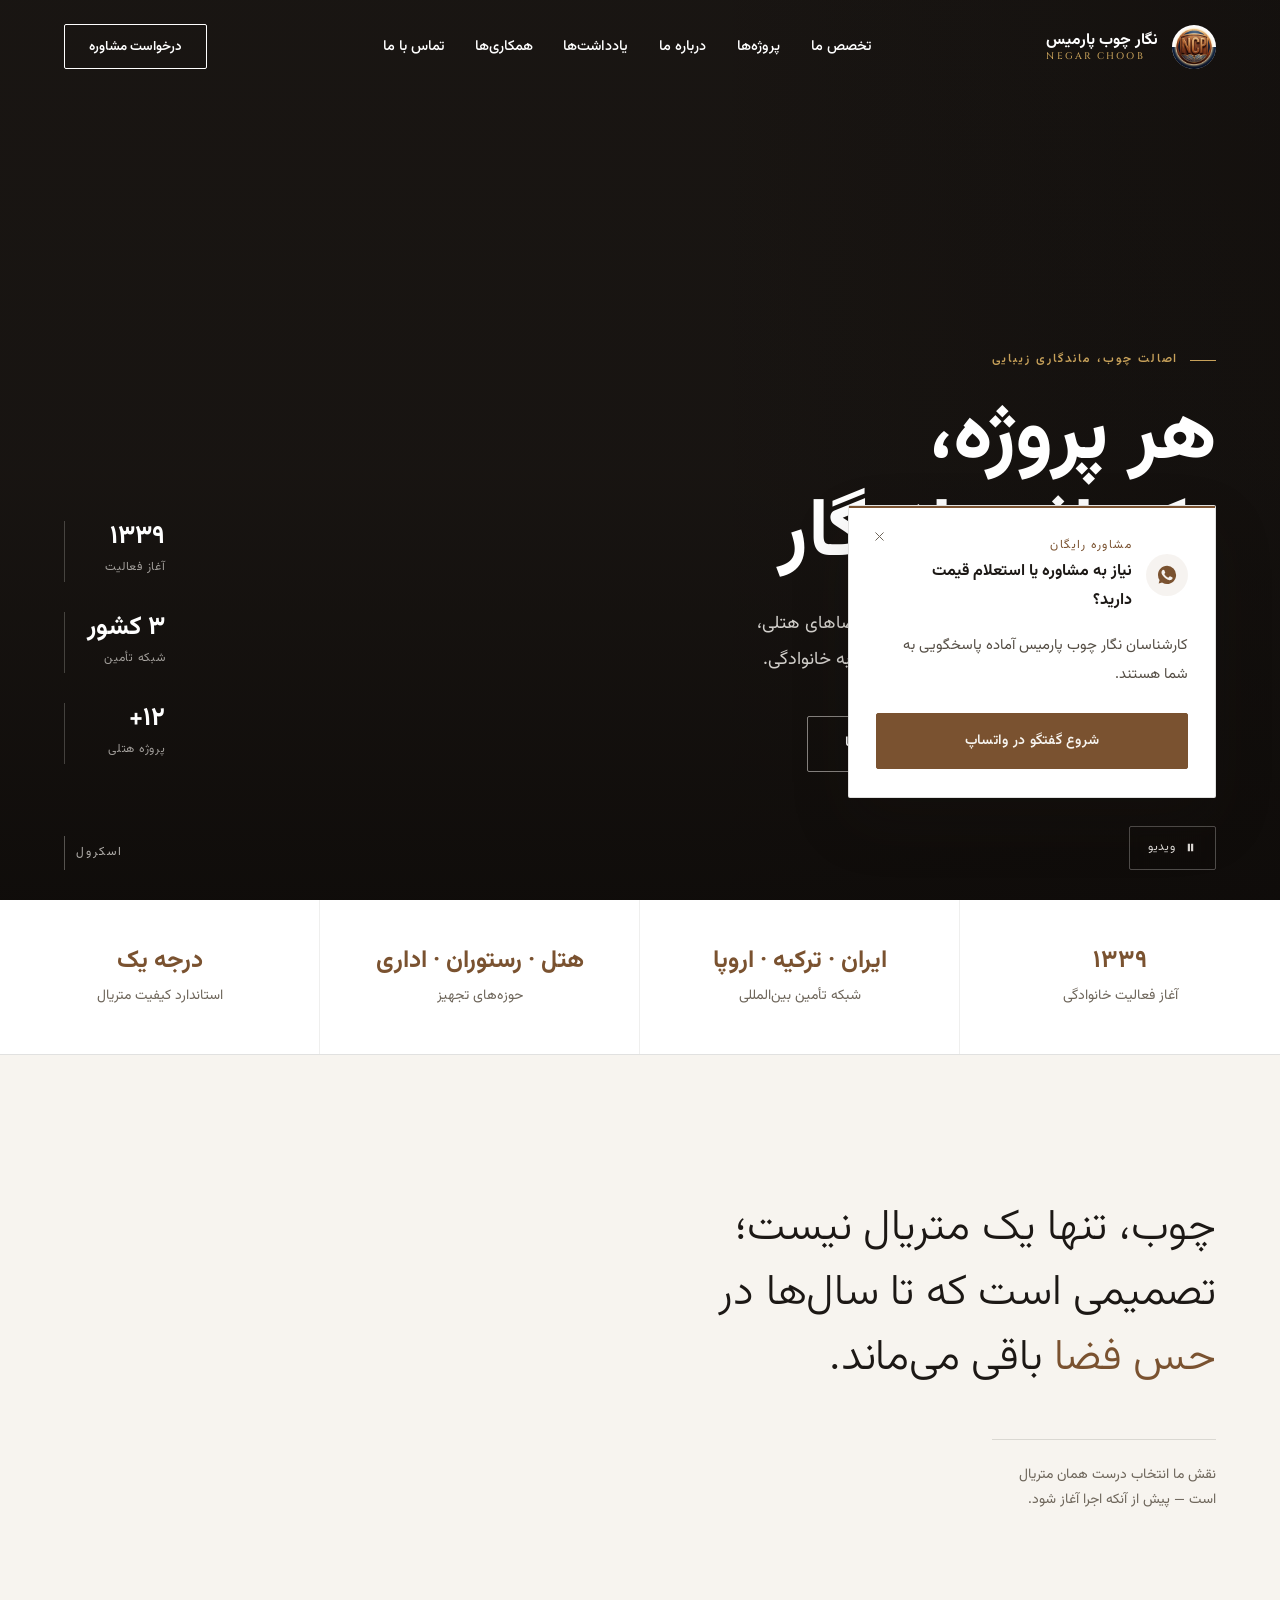
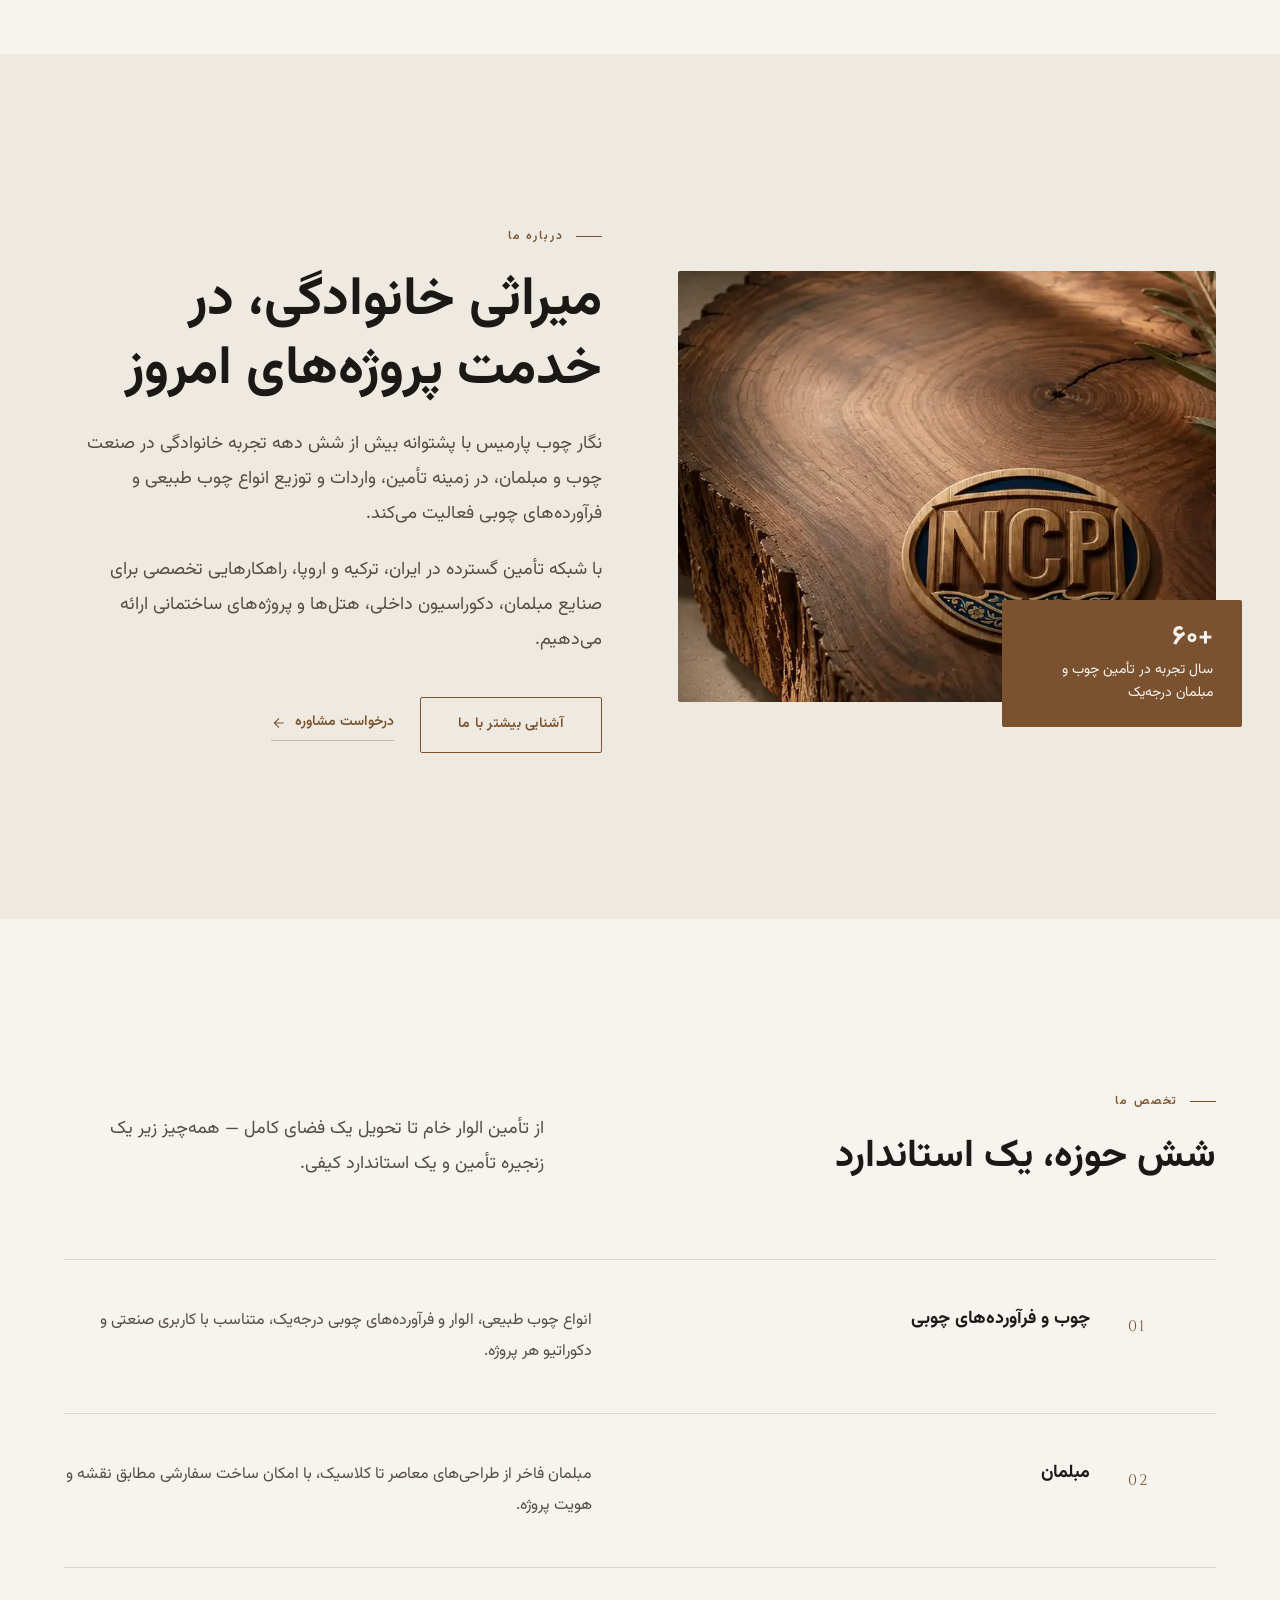
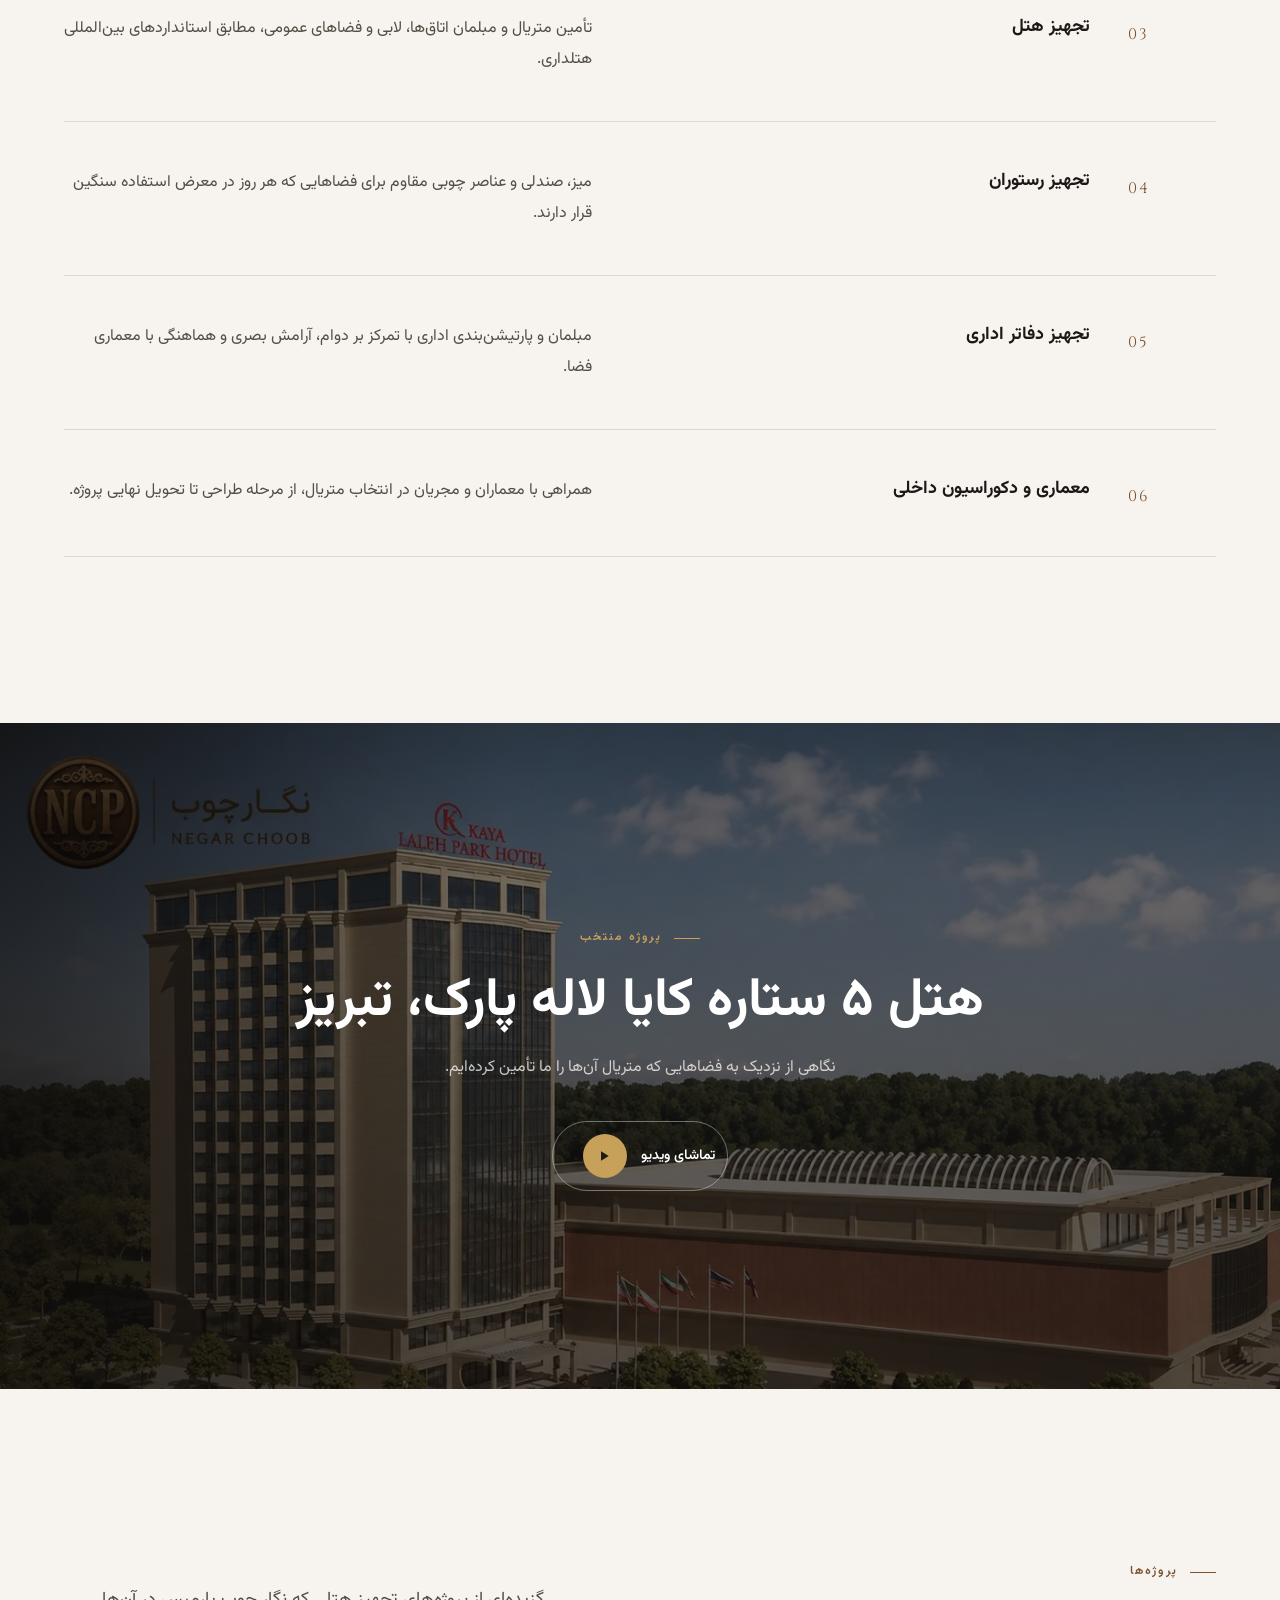
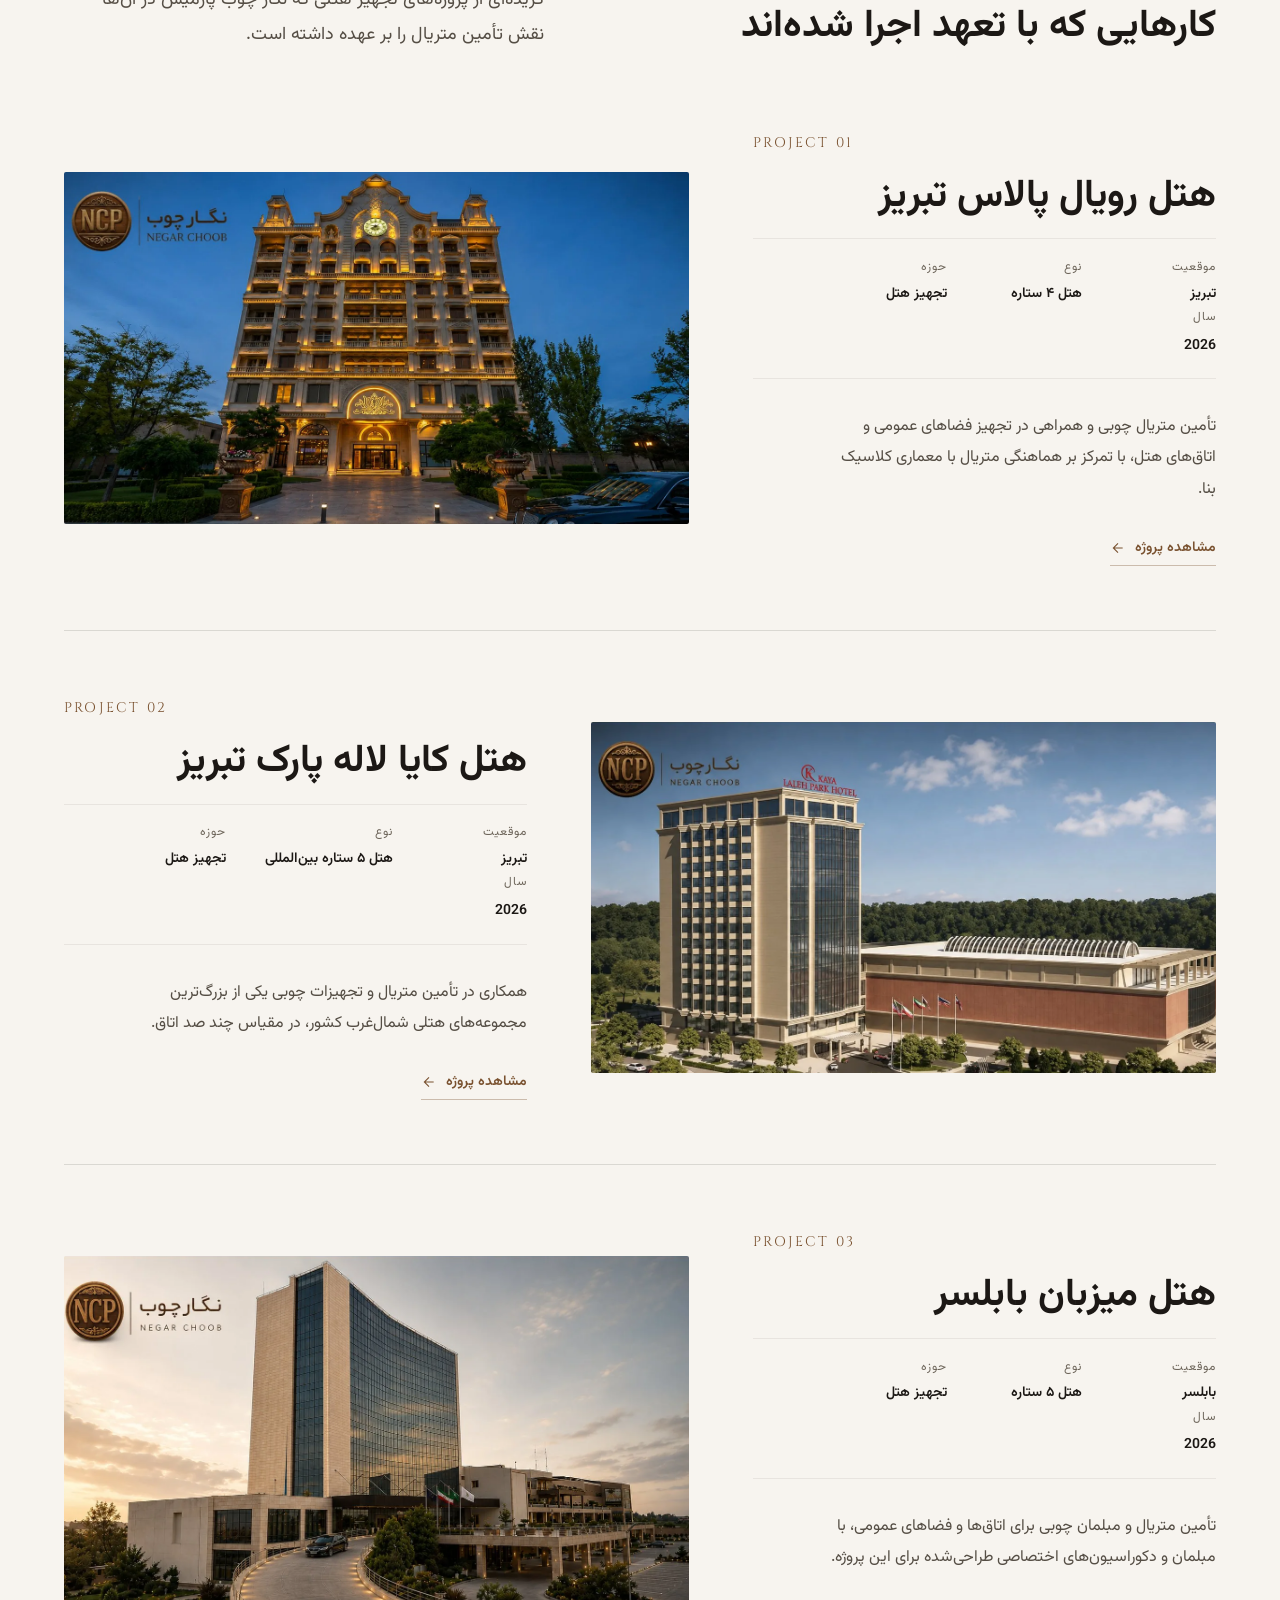
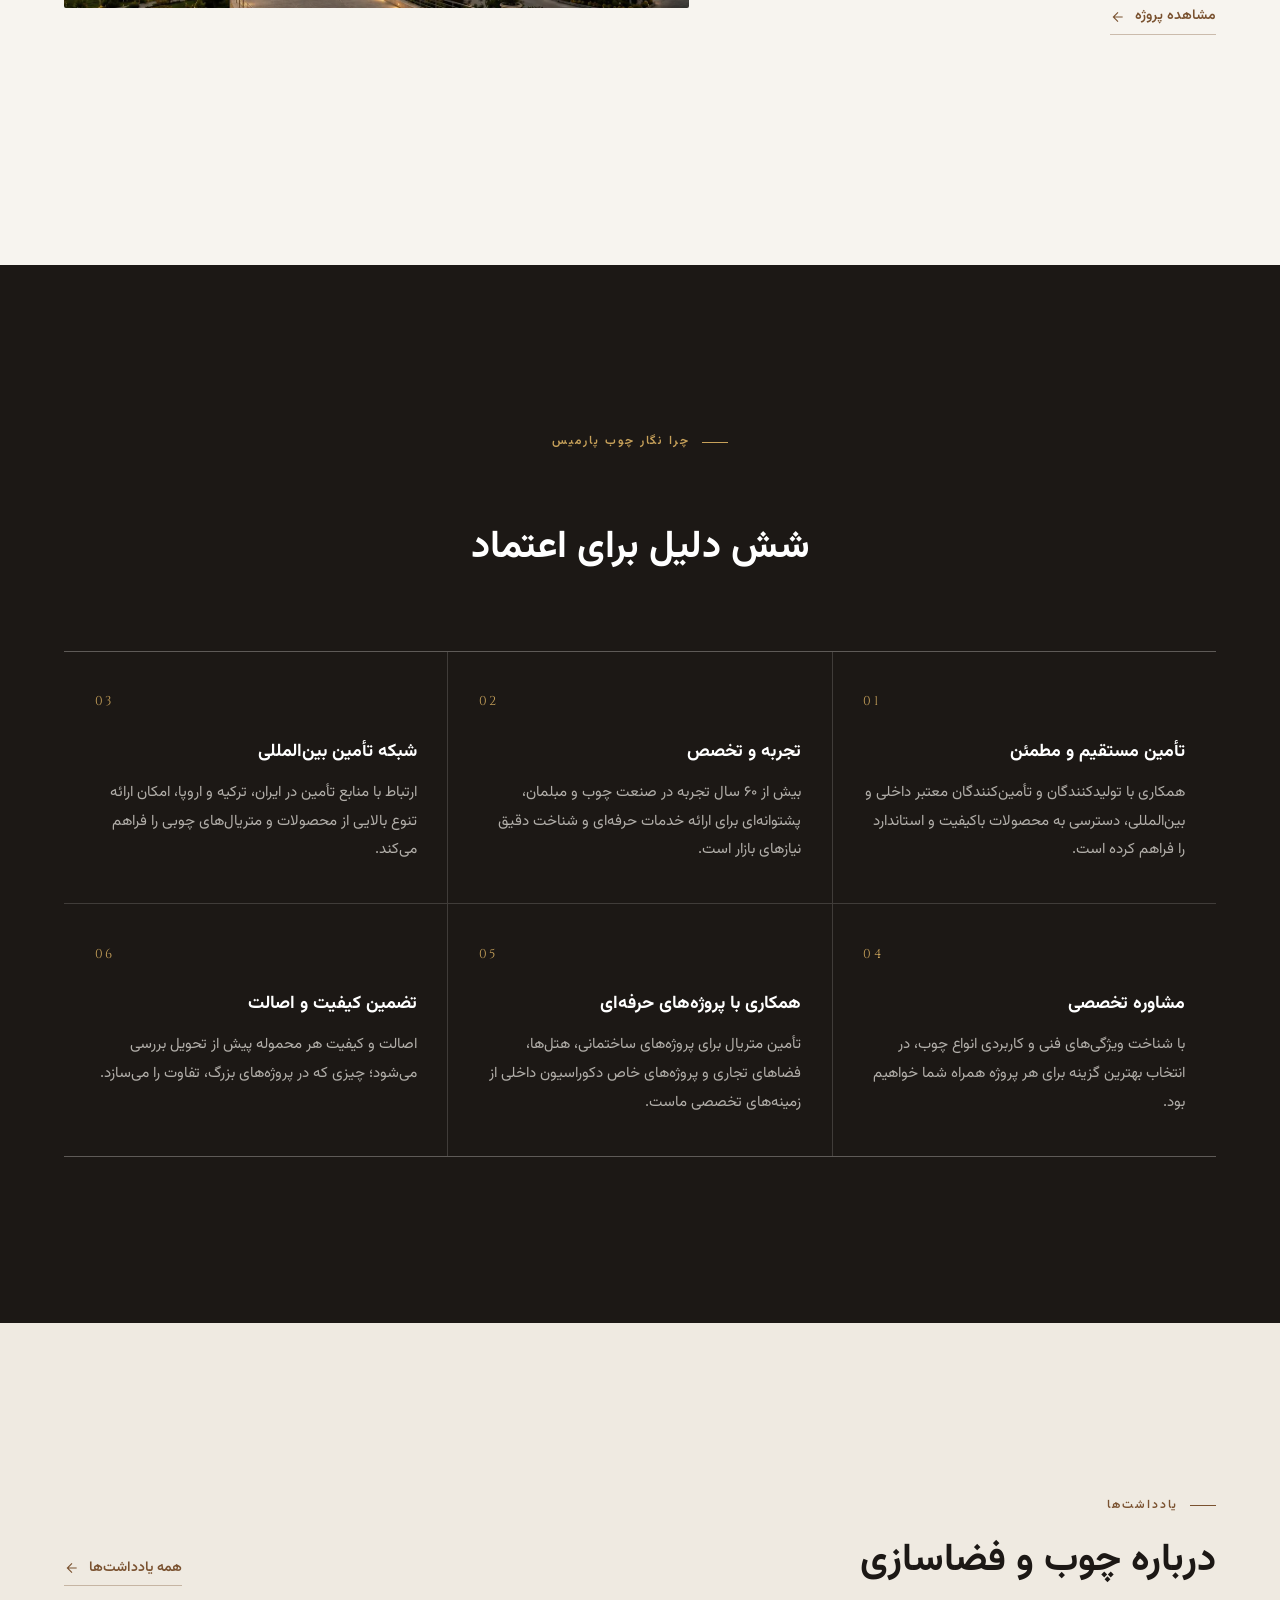
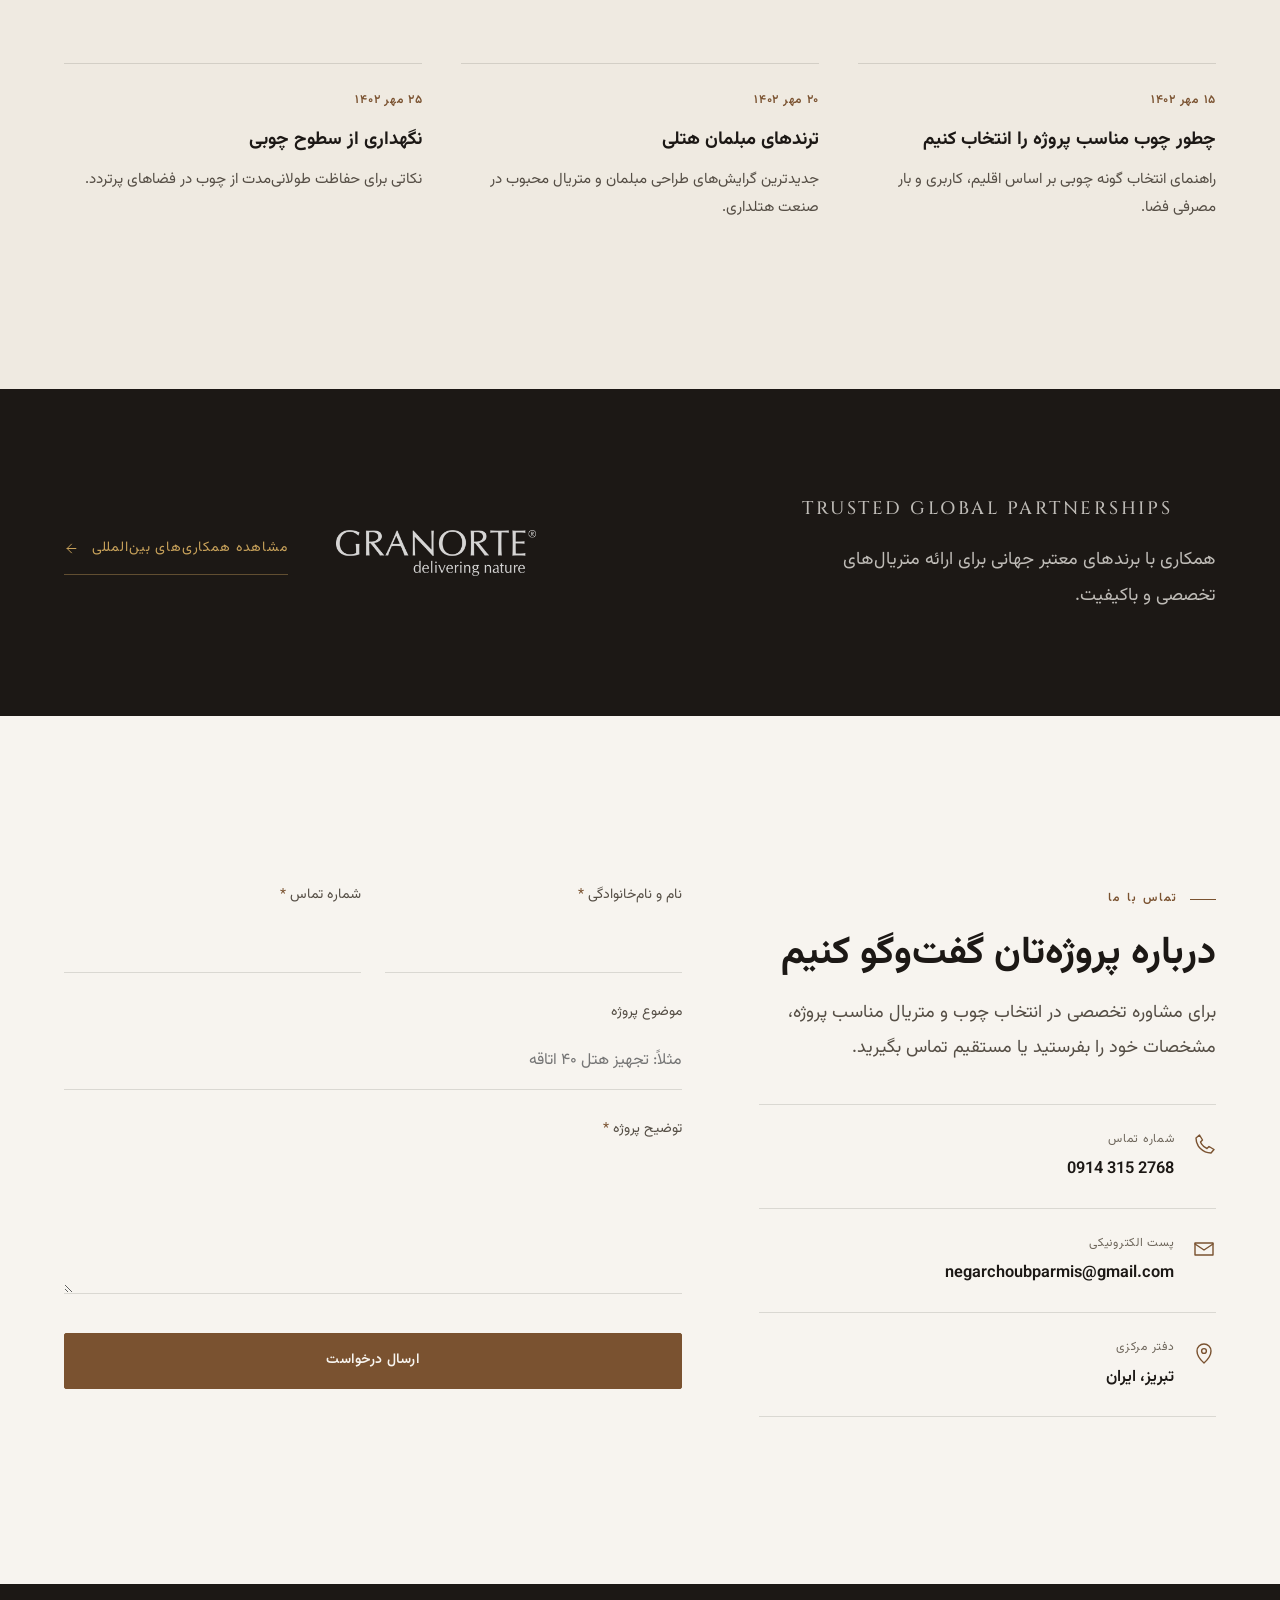
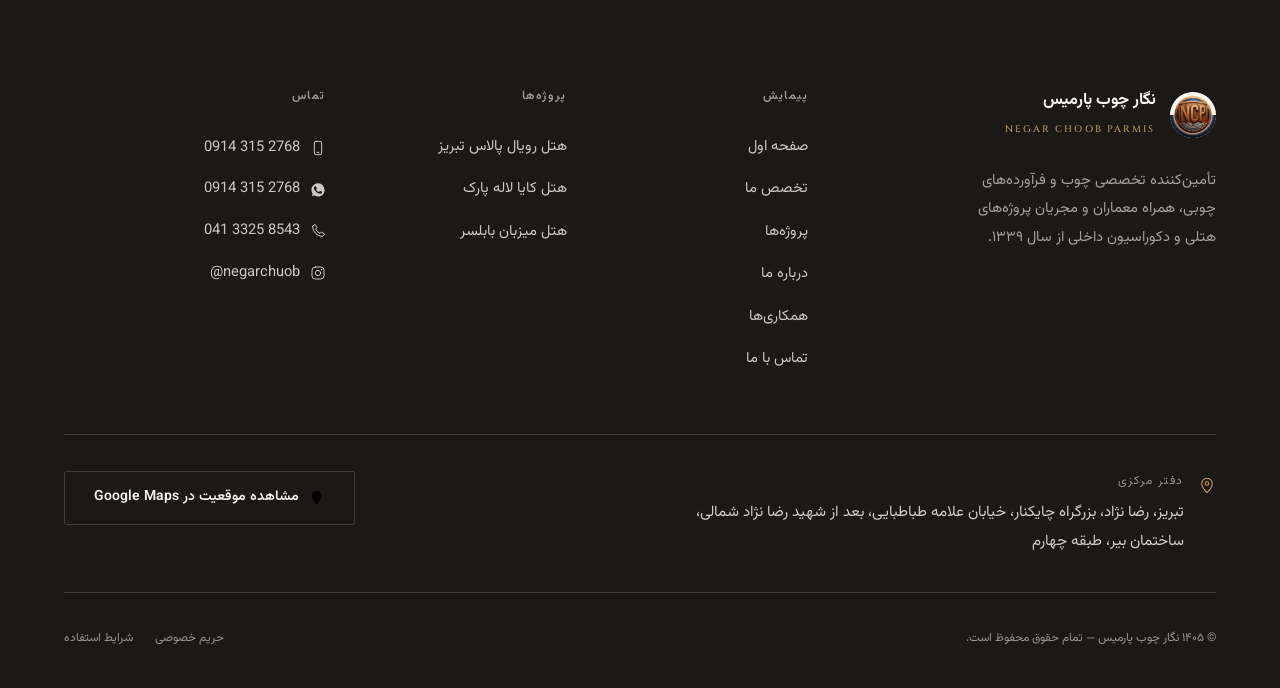
==== commit b7db1d8f: "Add the international partnerships section A standalone page for the Granorte representation, plus a" ====
--- a/index.html
+++ b/index.html
@@ -40,6 +40,7 @@
         <li><a href="#projects">پروژه‌ها</a></li>
         <li><a href="about.html">درباره ما</a></li>
         <li><a href="#journal">یادداشت‌ها</a></li>
+        <li><a href="partnerships.html">همکاری‌ها</a></li>
         <li><a href="contact.html">تماس با ما</a></li>
     </ul>
 
@@ -60,6 +61,7 @@
         <li><a href="#projects">پروژه‌ها</a></li>
         <li><a href="about.html">درباره ما</a></li>
         <li><a href="#journal">یادداشت‌ها</a></li>
+        <li><a href="partnerships.html">همکاری‌ها</a></li>
         <li><a href="contact.html">تماس با ما</a></li>
     </ul>
     <div class="mobile-drawer-foot">
@@ -400,6 +402,25 @@
         </div>
     </section>
 
+    <!-- ====================== GLOBAL PARTNERSHIPS ====================== -->
+    <!-- Sits between two light sections, and immediately before the contact
+         ask: the credential is the last thing read before the enquiry. -->
+    <section class="ip-band">
+        <div class="wrap ip-band-inner reveal">
+            <div class="ip-band-say">
+                <p class="ip-band-title">TRUSTED GLOBAL PARTNERSHIPS</p>
+                <p>همکاری با برندهای معتبر جهانی برای ارائه متریال‌های تخصصی و باکیفیت.</p>
+            </div>
+            <div class="ip-band-mark">
+                <img class="ip-band-logo" src="granorte-logo.webp" alt="GRANORTE — delivering nature" width="350" height="81" loading="lazy" decoding="async">
+                <a class="ip-band-go" href="partnerships.html">
+                    مشاهده همکاری‌های بین‌المللی
+                    <svg viewBox="0 0 24 24" aria-hidden="true"><path stroke-linecap="round" stroke-linejoin="round" d="M19 12H5M12 19l-7-7 7-7"/></svg>
+                </a>
+            </div>
+        </div>
+    </section>
+
     <!-- =========================== CONTACT =========================== -->
     <section class="section" id="contact">
         <div class="wrap contact-grid">
@@ -479,6 +500,7 @@
                 <li><a href="index.html#expertise">تخصص ما</a></li>
                 <li><a href="index.html#projects">پروژه‌ها</a></li>
                 <li><a href="about.html">درباره ما</a></li>
+                <li><a href="partnerships.html">همکاری‌ها</a></li>
                 <li><a href="contact.html">تماس با ما</a></li>
             </ul>
         </div>
--- a/css/style.css
+++ b/css/style.css
@@ -1321,3 +1321,892 @@
 @media print {
     .wa-pop { display: none !important; }
 }
+
+/* ==========================================================================
+   19. ROYAL PALACE — case page
+   Scoped to project-royalpalace.html. Every selector is prefixed `.rp-`,
+   so nothing here can reach the shared components above.
+   ========================================================================== */
+
+/* --- 19.1 Hero ----------------------------------------------------------- */
+.rp-hero {
+    position: relative;
+    min-block-size: 100svh;
+    display: flex;
+    align-items: flex-end;
+    overflow: hidden;
+    background: var(--ink);
+}
+.rp-hero-media { position: absolute; inset: 0; z-index: 0; }
+.rp-hero-media video {
+    inline-size: 100%;
+    block-size: 100%;
+    object-fit: cover;
+    object-position: center 40%;
+}
+/* Two scrims: one lifts the type off the floor, one protects the nav.
+   Kept light — the photograph, not the overlay, should carry the frame. */
+.rp-hero::after {
+    content: '';
+    position: absolute; inset: 0; z-index: 1;
+    background:
+        linear-gradient(to top, rgba(12, 9, 7, 0.82) 0%, rgba(12, 9, 7, 0.20) 48%, rgba(12, 9, 7, 0.52) 100%),
+        linear-gradient(to left, rgba(12, 9, 7, 0.34) 0%, transparent 42%);
+}
+
+.rp-hero-inner {
+    position: relative;
+    z-index: 2;
+    inline-size: 100%;
+    padding: 0 var(--gutter) clamp(5.5rem, 11vw, 9rem);
+    color: #fff;
+}
+
+.rp-hero-eyebrow {
+    display: block;
+    font-size: var(--micro);
+    letter-spacing: 0.34em;
+    color: var(--brass);
+    margin-bottom: clamp(1.2rem, 2.4vw, 2rem);
+    opacity: 0;
+    transform: translateY(10px);
+    transition: opacity 900ms var(--ease) 200ms, transform 900ms var(--ease) 200ms;
+}
+.rp-hero.is-in .rp-hero-eyebrow { opacity: 1; transform: none; }
+
+.rp-hero-title {
+    font-size: clamp(2.05rem, 7.6vw, 6.6rem);
+    font-weight: 400;
+    letter-spacing: 0.08em;
+    line-height: 1.04;
+    text-transform: uppercase;
+    text-wrap: balance;
+}
+/* Each word is its own mask, so the line rises in three beats, not one. */
+.rp-hero-title .rp-word { display: inline-block; overflow: hidden; vertical-align: bottom; }
+.js .rp-hero-title .rp-word > span {
+    display: block;
+    transform: translateY(112%);
+    transition: transform 1150ms var(--ease-slow);
+    transition-delay: calc(var(--i, 0) * 130ms + 260ms);
+}
+.rp-hero.is-in .rp-hero-title .rp-word > span { transform: none; }
+
+.rp-hero-rule {
+    display: block;
+    inline-size: 0;
+    block-size: 1px;
+    background: var(--brass);
+    margin-block: clamp(1.6rem, 3.4vw, 2.6rem);
+    transition: inline-size 1400ms var(--ease-slow) 780ms;
+}
+.rp-hero.is-in .rp-hero-rule { inline-size: min(230px, 46vw); }
+
+.rp-hero-sub {
+    font-size: clamp(1rem, 2.1vw, 1.45rem);
+    font-weight: 300;
+    line-height: 1.7;
+    color: rgba(255, 255, 255, 0.9);
+    max-width: 30ch;
+    opacity: 0;
+    transform: translateY(14px);
+    transition: opacity 1000ms var(--ease) 900ms, transform 1000ms var(--ease) 900ms;
+}
+.rp-hero.is-in .rp-hero-sub { opacity: 1; transform: none; }
+
+.rp-hero-pause {
+    position: absolute;
+    z-index: 3;
+    inset-block-end: clamp(1.6rem, 3vw, 2.6rem);
+    inset-inline-start: var(--gutter);
+}
+
+.rp-scroll-cue {
+    position: absolute;
+    z-index: 3;
+    inset-block-end: 0;
+    inset-inline-end: var(--gutter);
+    display: flex;
+    flex-direction: column;
+    align-items: center;
+    gap: 0.9rem;
+    padding-block-end: 0;
+    color: rgba(255, 255, 255, 0.72);
+    opacity: 0;
+    transition: opacity 900ms var(--ease) 1400ms, color var(--dur) var(--ease);
+}
+.rp-hero.is-in .rp-scroll-cue { opacity: 1; }
+.rp-scroll-cue:hover { color: #fff; }
+.rp-scroll-cue-label { font-size: 0.6rem; letter-spacing: 0.3em; }
+.rp-scroll-cue-line {
+    position: relative;
+    inline-size: 1px;
+    block-size: clamp(3.5rem, 7vw, 5.5rem);
+    background: rgba(255, 255, 255, 0.22);
+    overflow: hidden;
+}
+.rp-scroll-cue-line::after {
+    content: '';
+    position: absolute;
+    inset-inline: 0;
+    block-size: 42%;
+    background: var(--brass);
+    animation: rp-cue 2600ms var(--ease-slow) infinite;
+}
+@keyframes rp-cue {
+    0%   { transform: translateY(-110%); }
+    55%  { transform: translateY(240%); }
+    100% { transform: translateY(240%); }
+}
+
+@media (max-width: 700px) {
+    .rp-hero { min-block-size: 88svh; }
+    .rp-hero-inner { padding-block-end: clamp(6rem, 16vw, 8rem); }
+    .rp-scroll-cue { display: none; }
+}
+
+/* --- 19.2 Intro (editorial) ---------------------------------------------- */
+.rp-intro { padding-block: var(--section-y) clamp(3rem, 7vw, 6rem); }
+
+.rp-intro-grid {
+    display: grid;
+    grid-template-columns: 1fr 1fr;
+    gap: clamp(2.5rem, 8vw, 8rem);
+    align-items: start;
+}
+.rp-statement {
+    font-size: var(--statement);
+    font-weight: 300;
+    line-height: 1.4;
+    letter-spacing: -0.01em;
+    color: var(--ink);
+    max-width: 17ch;
+}
+.rp-intro-read p {
+    font-size: var(--body-lg);
+    line-height: 2.1;
+    color: var(--ink-soft);
+    margin-bottom: 1.6rem;
+    max-width: 52ch;
+}
+.rp-role { list-style: none; margin-block: 2.4rem 2rem; }
+.rp-role li {
+    position: relative;
+    padding-inline-start: 1.6rem;
+    padding-block: 0.55rem;
+    color: var(--ink-soft);
+    line-height: 1.9;
+    border-block-start: 1px solid var(--line-soft);
+}
+.rp-role li:last-child { border-block-end: 1px solid var(--line-soft); }
+.rp-role li::before {
+    content: '';
+    position: absolute;
+    inset-inline-start: 0; inset-block-start: 1.4em;
+    inline-size: 0.6rem; block-size: 1px;
+    background: var(--walnut);
+}
+.rp-note { font-size: var(--small) !important; color: var(--ink-faint) !important; }
+
+.rp-intro-figure { margin-block-start: clamp(3.5rem, 8vw, 7rem); }
+
+@media (max-width: 900px) {
+    .rp-intro-grid { grid-template-columns: 1fr; gap: clamp(1.8rem, 6vw, 3rem); }
+    .rp-statement { max-width: 22ch; }
+}
+
+/* --- 19.3 Frames --------------------------------------------------------- */
+.rp-fig { margin: 0; }
+.rp-fig--bleed { margin-block: clamp(3.5rem, 9vw, 8rem); }
+.rp-fig--drop { margin-block-start: clamp(2.5rem, 10vw, 10rem); }
+
+.rp-frame {
+    position: relative;
+    display: block;
+    inline-size: 100%;
+    aspect-ratio: var(--ar, 16 / 9);
+    overflow: hidden;
+    background: var(--ivory-alt);
+    border: 0;
+    padding: 0;
+    cursor: zoom-in;
+    -webkit-tap-highlight-color: transparent;
+    --sc: 1;
+}
+/* Reveal: the frame itself unmasks upward while the photograph settles
+   out of its oversize. Two motions, one gesture. */
+.js .rp-frame {
+    clip-path: inset(100% 0 0 0);
+    transition: clip-path 1250ms var(--ease-slow);
+    --sc: 1.07;
+}
+.js .rp-fig.is-visible .rp-frame { clip-path: inset(0 0 0 0); --sc: 1; }
+
+.rp-frame img {
+    position: absolute;
+    inset: 0;
+    inline-size: 100%;
+    block-size: 100%;
+    object-fit: cover;
+    object-position: var(--pos, center);
+    /* --par is written by the parallax loop; --sc by reveal + hover. */
+    transform: translate3d(0, var(--par, 0px), 0) scale(var(--sc));
+    transition: transform 1400ms var(--ease-slow), filter 900ms var(--ease);
+    will-change: transform;
+}
+
+.rp-frame-veil {
+    position: absolute;
+    inset: 0;
+    background: linear-gradient(to top, rgba(18, 13, 9, 0.66) 0%, rgba(18, 13, 9, 0.12) 52%, transparent 100%);
+    opacity: 0;
+    transition: opacity 750ms var(--ease);
+    pointer-events: none;
+}
+.rp-frame-cue {
+    position: absolute;
+    z-index: 2;
+    inset-block-end: clamp(1.1rem, 2.4vw, 2.1rem);
+    inset-inline-start: clamp(1.1rem, 2.4vw, 2.1rem);
+    display: inline-flex;
+    align-items: center;
+    gap: 0.8rem;
+    color: #fff;
+    font-size: var(--micro);
+    letter-spacing: 0.1em;
+    opacity: 0;
+    transform: translateY(14px);
+    transition: opacity 620ms var(--ease), transform 720ms var(--ease-slow);
+    pointer-events: none;
+}
+.rp-frame-cue-ico {
+    display: inline-flex;
+    align-items: center;
+    justify-content: center;
+    inline-size: 2.6rem;
+    block-size: 2.6rem;
+    border: 1px solid rgba(199, 161, 90, 0.75);
+    border-radius: 50%;
+    flex: none;
+}
+.rp-frame-cue-ico svg { inline-size: 14px; block-size: 14px; stroke: var(--brass); fill: none; stroke-width: 1.5; }
+
+/* Brass rule wipes in along the base — the smallest possible "this is live". */
+.rp-frame::after {
+    content: '';
+    position: absolute;
+    z-index: 2;
+    inset-inline: 0;
+    inset-block-end: 0;
+    block-size: 2px;
+    background: var(--brass);
+    transform: scaleX(0);
+    transform-origin: right center;
+    transition: transform 950ms var(--ease-slow);
+}
+
+.rp-frame:hover,
+.rp-frame:focus-visible { --sc: 1.055; }
+.js .rp-fig.is-visible .rp-frame:hover,
+.js .rp-fig.is-visible .rp-frame:focus-visible { --sc: 1.055; }
+.rp-frame:hover .rp-frame-veil,
+.rp-frame:focus-visible .rp-frame-veil { opacity: 1; }
+.rp-frame:hover .rp-frame-cue,
+.rp-frame:focus-visible .rp-frame-cue { opacity: 1; transform: none; }
+.rp-frame:hover::after,
+.rp-frame:focus-visible::after { transform: scaleX(1); }
+
+.rp-cap {
+    display: flex;
+    align-items: baseline;
+    gap: 1.1rem;
+    margin-block-start: 1.1rem;
+}
+.rp-cap-num { font-size: var(--micro); letter-spacing: 0.2em; color: var(--walnut); flex: none; }
+.rp-cap p { font-size: var(--small); line-height: 1.8; color: var(--ink-faint); }
+
+/* --- 19.4 Gallery -------------------------------------------------------- */
+.rp-gallery { padding-block-end: clamp(3rem, 7vw, 6rem); }
+.rp-gallery-head { margin-block-end: clamp(2.5rem, 6vw, 4.5rem); }
+
+.rp-pair {
+    display: grid;
+    grid-template-columns: 0.84fr 1.16fr;
+    gap: clamp(1.6rem, 4.5vw, 4.5rem);
+    align-items: start;
+}
+@media (max-width: 860px) {
+    .rp-pair { grid-template-columns: 1fr; gap: clamp(2rem, 8vw, 3.5rem); }
+    .rp-fig--drop { margin-block-start: 0; }
+}
+
+/* --- 19.5 Film ----------------------------------------------------------- */
+.rp-film {
+    background: var(--ink);
+    color: var(--ivory);
+    padding-block: var(--section-y);
+}
+.rp-film-head { margin-block-end: clamp(2.5rem, 6vw, 4.5rem); }
+.rp-film-head .kicker { color: var(--ivory); }
+
+.rp-film-stage {
+    position: relative;
+    inline-size: 100%;
+    aspect-ratio: 16 / 9;
+    overflow: hidden;
+    background: #000;
+}
+.rp-film-stage video { inline-size: 100%; block-size: 100%; object-fit: cover; }
+
+.rp-film-play,
+.rp-film-full {
+    position: absolute;
+    z-index: 2;
+    display: inline-flex;
+    align-items: center;
+    justify-content: center;
+    border: 1px solid rgba(199, 161, 90, 0.6);
+    border-radius: 50%;
+    color: var(--brass);
+    background: rgba(12, 9, 7, 0.42);
+    backdrop-filter: blur(6px);
+    -webkit-backdrop-filter: blur(6px);
+    transition: background var(--dur) var(--ease), border-color var(--dur) var(--ease),
+                color var(--dur) var(--ease), transform 700ms var(--ease-slow);
+}
+.rp-film-play:hover,
+.rp-film-full:hover { background: var(--brass); border-color: var(--brass); color: var(--ink); }
+
+/* Big and centred while paused; small and cornered once it is running. */
+.rp-film-play {
+    inset-block-start: 50%;
+    inset-inline-start: 50%;
+    inline-size: clamp(4.5rem, 9vw, 6.5rem);
+    block-size: clamp(4.5rem, 9vw, 6.5rem);
+    transform: translate(50%, -50%);
+}
+.rp-film-play svg { inline-size: 22%; block-size: 22%; fill: currentColor; stroke: none; }
+.rp-film-play .ico-pause { display: none; }
+.rp-film-stage.is-playing .rp-film-play {
+    inset-block-start: auto;
+    inset-block-end: clamp(1rem, 2.2vw, 1.8rem);
+    inset-inline-start: clamp(1rem, 2.2vw, 1.8rem);
+    inline-size: 46px;
+    block-size: 46px;
+    transform: none;
+    opacity: 0;
+}
+.rp-film-stage.is-playing:hover .rp-film-play,
+.rp-film-stage.is-playing .rp-film-play:focus-visible { opacity: 1; }
+.rp-film-stage.is-playing .rp-film-play svg { inline-size: 13px; block-size: 13px; }
+.rp-film-stage.is-playing .rp-film-play .ico-play  { display: none; }
+.rp-film-stage.is-playing .rp-film-play .ico-pause { display: block; }
+
+.rp-film-full {
+    inset-block-end: clamp(1rem, 2.2vw, 1.8rem);
+    inset-inline-end: clamp(1rem, 2.2vw, 1.8rem);
+    inline-size: 46px;
+    block-size: 46px;
+    opacity: 0;
+    transition: opacity 500ms var(--ease), background var(--dur) var(--ease),
+                border-color var(--dur) var(--ease), color var(--dur) var(--ease);
+}
+.rp-film-stage:hover .rp-film-full,
+.rp-film-full:focus-visible { opacity: 1; }
+.rp-film-full svg { inline-size: 15px; block-size: 15px; stroke: currentColor; fill: none; stroke-width: 1.6; }
+
+@media (max-width: 700px) {
+    .rp-film-full, .rp-film-stage.is-playing .rp-film-play { opacity: 1; }
+}
+
+/* --- 19.6 Spec sheet ----------------------------------------------------- */
+.rp-spec { padding-block: var(--section-y); }
+.rp-spec-row {
+    display: grid;
+    grid-template-columns: minmax(8rem, 13rem) 1fr;
+    gap: clamp(1rem, 4vw, 4rem);
+    padding-block: clamp(1.4rem, 2.8vw, 2.2rem);
+    border-block-start: 1px solid var(--line-soft);
+}
+.rp-spec-row:last-child { border-block-end: 1px solid var(--line-soft); }
+.rp-spec-key {
+    font-size: var(--micro);
+    letter-spacing: 0.22em;
+    color: var(--walnut);
+    padding-block-start: 0.4rem;
+}
+.rp-spec-val { font-size: clamp(1.05rem, 1.7vw, 1.4rem); font-weight: 500; line-height: 1.6; }
+.rp-spec-val small {
+    display: block;
+    font-size: var(--small);
+    font-weight: 400;
+    letter-spacing: 0.06em;
+    color: var(--ink-faint);
+    margin-block-start: 0.35rem;
+    /* `.latin` flips this line to LTR, which would otherwise drag it to the
+       far edge of the row; `end` puts it back under the Persian value. */
+    text-align: end;
+}
+@media (max-width: 640px) {
+    .rp-spec-row { grid-template-columns: 1fr; gap: 0.4rem; }
+}
+
+/* --- 19.7 Lightbox ------------------------------------------------------- */
+.rp-lb {
+    position: fixed;
+    inset: 0;
+    z-index: 900;
+    display: flex;
+    align-items: center;
+    justify-content: center;
+    padding: clamp(3.5rem, 7vw, 5rem) clamp(1rem, 8vw, 6rem);
+    background: rgba(10, 8, 6, 0.97);
+    opacity: 0;
+    transition: opacity 520ms var(--ease);
+}
+.rp-lb[hidden] { display: none; }
+.rp-lb.is-open { opacity: 1; }
+
+.rp-lb-stage {
+    margin: 0;
+    display: flex;
+    flex-direction: column;
+    align-items: center;
+    gap: 1.4rem;
+    max-inline-size: 100%;
+}
+.rp-lb-img {
+    max-inline-size: 100%;
+    max-block-size: 76vh;
+    inline-size: auto;
+    block-size: auto;
+    object-fit: contain;
+    opacity: 0;
+    transform: scale(0.985);
+    transition: opacity 620ms var(--ease), transform 900ms var(--ease-slow);
+}
+.rp-lb.is-shown .rp-lb-img { opacity: 1; transform: none; }
+
+.rp-lb-cap {
+    display: flex;
+    align-items: baseline;
+    gap: 1.1rem;
+    font-size: var(--small);
+    color: rgba(247, 244, 239, 0.66);
+    text-align: center;
+}
+.rp-lb-count { font-size: var(--micro); letter-spacing: 0.2em; color: var(--brass); flex: none; }
+
+.rp-lb-close,
+.rp-lb-nav {
+    position: absolute;
+    z-index: 2;
+    display: inline-flex;
+    align-items: center;
+    justify-content: center;
+    inline-size: 48px;
+    block-size: 48px;
+    border: 1px solid rgba(247, 244, 239, 0.22);
+    border-radius: 50%;
+    color: rgba(247, 244, 239, 0.82);
+    transition: background var(--dur) var(--ease), border-color var(--dur) var(--ease), color var(--dur) var(--ease);
+}
+.rp-lb-close:hover,
+.rp-lb-nav:hover { background: var(--brass); border-color: var(--brass); color: var(--ink); }
+.rp-lb-close svg,
+.rp-lb-nav svg { inline-size: 16px; block-size: 16px; stroke: currentColor; fill: none; stroke-width: 1.5; }
+
+.rp-lb-close { inset-block-start: clamp(1rem, 3vw, 2rem); inset-inline-end: clamp(1rem, 3vw, 2rem); }
+.rp-lb-nav   { inset-block-start: 50%; transform: translateY(-50%); }
+.rp-lb-prev  { inset-inline-end: clamp(0.6rem, 2.5vw, 2rem); }
+.rp-lb-next  { inset-inline-start: clamp(0.6rem, 2.5vw, 2rem); }
+
+@media (max-width: 700px) {
+    .rp-lb-nav { inset-block-start: auto; inset-block-end: clamp(1rem, 4vw, 2rem); transform: none; }
+    .rp-lb-prev { inset-inline-end: 28%; }
+    .rp-lb-next { inset-inline-start: 28%; }
+    .rp-lb-img { max-block-size: 64vh; }
+}
+
+/* --- 19.8 Reduced motion -------------------------------------------------
+   Nothing on this page may depend on movement to become visible.
+   ------------------------------------------------------------------------- */
+@media (prefers-reduced-motion: reduce) {
+    .js .rp-frame { clip-path: none !important; transition: none !important; --sc: 1 !important; }
+    .rp-frame img { transform: none !important; transition: none !important; }
+    .rp-frame:hover .rp-frame-cue,
+    .rp-frame:focus-visible .rp-frame-cue { transform: none; }
+    .rp-hero-eyebrow,
+    .rp-hero-sub { opacity: 1 !important; transform: none !important; transition: none !important; }
+    .js .rp-hero-title .rp-word > span { transform: none !important; transition: none !important; }
+    .rp-hero-rule { inline-size: min(230px, 46vw) !important; transition: none !important; }
+    .rp-scroll-cue { opacity: 1 !important; transition: none !important; }
+    .rp-scroll-cue-line::after { animation: none; }
+    .rp-lb-img { opacity: 1 !important; transform: none !important; transition: none !important; }
+}
+
+/* ==========================================================================
+   20. INTERNATIONAL PARTNERSHIPS
+   Scoped to partnerships.html. Prefixed `.ip-`; the frame, reveal, parallax
+   and lightbox components are the shared `.rp-` set the project pages
+   already use, so the motion language stays identical.
+   ========================================================================== */
+
+/* --- 20.1 Hero — a seal, not a banner -----------------------------------
+   Centred type inside a pair of brass rules that draw themselves apart.
+   ------------------------------------------------------------------------- */
+.ip-hero {
+    position: relative;
+    min-block-size: 92svh;
+    display: flex;
+    align-items: center;
+    justify-content: center;
+    overflow: hidden;
+    background: var(--ink);
+    text-align: center;
+}
+.ip-hero-media { position: absolute; inset: 0; z-index: 0; }
+.ip-hero-media picture { display: contents; }
+.ip-hero-media img {
+    inline-size: 100%;
+    block-size: 100%;
+    object-fit: cover;
+    object-position: center 58%;
+}
+.ip-hero::after {
+    content: '';
+    position: absolute; inset: 0; z-index: 1;
+    background:
+        radial-gradient(ellipse at center, rgba(12, 9, 7, 0.42) 0%, rgba(12, 9, 7, 0.78) 78%),
+        linear-gradient(to bottom, rgba(12, 9, 7, 0.55) 0%, transparent 30%);
+}
+
+.ip-hero-inner {
+    position: relative;
+    z-index: 2;
+    inline-size: 100%;
+    max-inline-size: 62rem;
+    padding-inline: var(--gutter);
+    color: #fff;
+}
+
+.ip-rule {
+    display: block;
+    inline-size: 0;
+    block-size: 1px;
+    margin-inline: auto;
+    background: var(--brass);
+    transition: inline-size 1500ms var(--ease-slow);
+}
+.ip-rule--top    { margin-block-end: clamp(1.8rem, 4vw, 3.2rem); transition-delay: 200ms; }
+.ip-rule--bottom { margin-block-start: clamp(1.8rem, 4vw, 3.2rem); transition-delay: 1150ms; }
+.ip-hero.is-in .ip-rule { inline-size: min(28rem, 78%); }
+
+.ip-hero-title {
+    font-size: clamp(1.6rem, 5.2vw, 4.4rem);
+    font-weight: 400;
+    letter-spacing: 0.14em;
+    line-height: 1.18;
+    text-transform: uppercase;
+}
+.ip-hero-title .ip-word { display: inline-block; overflow: hidden; vertical-align: bottom; }
+.js .ip-hero-title .ip-word > span {
+    display: block;
+    transform: translateY(114%);
+    transition: transform 1200ms var(--ease-slow);
+    transition-delay: calc(var(--i, 0) * 160ms + 380ms);
+}
+.ip-hero.is-in .ip-hero-title .ip-word > span { transform: none; }
+
+.ip-hero-sub {
+    margin-block-start: clamp(0.9rem, 2vw, 1.4rem);
+    font-size: clamp(0.95rem, 1.8vw, 1.3rem);
+    font-weight: 300;
+    color: rgba(255, 255, 255, 0.88);
+    opacity: 0;
+    transform: translateY(12px);
+    transition: opacity 1000ms var(--ease) 900ms, transform 1000ms var(--ease) 900ms;
+}
+.ip-hero.is-in .ip-hero-sub { opacity: 1; transform: none; }
+
+.ip-scroll-cue {
+    position: absolute;
+    z-index: 3;
+    inset-block-end: 0;
+    inset-inline-start: 50%;
+    transform: translateX(50%);
+    padding-block: 1rem 0;
+    opacity: 0;
+    transition: opacity 900ms var(--ease) 1600ms;
+}
+.ip-hero.is-in .ip-scroll-cue { opacity: 1; }
+.ip-scroll-cue-line {
+    display: block;
+    position: relative;
+    inline-size: 1px;
+    block-size: clamp(3rem, 6vw, 4.5rem);
+    background: rgba(255, 255, 255, 0.22);
+    overflow: hidden;
+}
+.ip-scroll-cue-line::after {
+    content: '';
+    position: absolute;
+    inset-inline: 0;
+    block-size: 45%;
+    background: var(--brass);
+    animation: rp-cue 2600ms var(--ease-slow) infinite;
+}
+
+@media (max-width: 700px) {
+    .ip-hero { min-block-size: 82svh; }
+    .ip-hero-title { letter-spacing: 0.08em; }
+}
+
+/* --- 20.2 Editorial intro — centred, narrow, generous -------------------- */
+.ip-intro { padding-block: var(--section-y); text-align: center; }
+.ip-statement {
+    font-size: var(--statement);
+    font-weight: 300;
+    line-height: 1.42;
+    letter-spacing: -0.01em;
+    max-width: 20ch;
+    margin-inline: auto;
+    margin-block-end: clamp(2rem, 5vw, 3.6rem);
+}
+.ip-lede { max-width: 52ch; margin-inline: auto; }
+.ip-lede p {
+    font-size: var(--body-lg);
+    line-height: 2.1;
+    color: var(--ink-soft);
+}
+.ip-lede p + p { margin-block-start: 1.5rem; }
+
+/* --- 20.3 Granorte seal -------------------------------------------------- */
+.ip-brand { padding-block: var(--section-y); }
+
+.ip-seal {
+    display: flex;
+    flex-direction: column;
+    align-items: center;
+    gap: clamp(1.6rem, 3.5vw, 2.6rem);
+    padding-block-end: clamp(2.5rem, 6vw, 4.5rem);
+}
+/* The wordmark carries the section on its own — no card, no border, and
+   room around it in proportion to what it is being asked to certify. */
+.ip-logo {
+    inline-size: clamp(13rem, 26vw, 21rem);
+    block-size: auto;
+}
+
+.ip-credential {
+    display: flex;
+    align-items: center;
+    justify-content: center;
+    flex-wrap: wrap;
+    gap: 0.9rem;
+    font-size: var(--micro);
+    letter-spacing: 0.26em;
+    color: var(--walnut);
+    text-align: center;
+}
+.ip-credential > span:first-child::before,
+.ip-credential > span:last-child::after {
+    content: '';
+    display: inline-block;
+    vertical-align: middle;
+    inline-size: clamp(1.5rem, 4vw, 3.2rem);
+    block-size: 1px;
+    background: currentColor;
+    opacity: 0.5;
+    margin-inline: 0.9rem;
+}
+.ip-credential-dot {
+    inline-size: 3px;
+    block-size: 3px;
+    border-radius: 50%;
+    background: var(--brass);
+    flex: none;
+}
+
+.ip-brand-read { max-width: 56ch; margin-inline: auto; text-align: center; }
+.ip-brand-read p { font-size: var(--body-lg); line-height: 2.1; color: var(--ink-soft); }
+
+/* Brand facts — same register as the project spec sheets */
+.ip-spec { max-width: 46rem; margin-inline: auto; margin-block-start: clamp(3rem, 7vw, 5.5rem); }
+.ip-spec-row {
+    display: grid;
+    grid-template-columns: minmax(9rem, 14rem) 1fr;
+    gap: clamp(1rem, 4vw, 3rem);
+    padding-block: clamp(1.2rem, 2.4vw, 1.8rem);
+    border-block-start: 1px solid var(--line-soft);
+}
+.ip-spec-row:last-child { border-block-end: 1px solid var(--line-soft); }
+.ip-spec-key {
+    font-size: var(--micro);
+    letter-spacing: 0.22em;
+    color: var(--walnut);
+    padding-block-start: 0.35rem;
+}
+.ip-spec-val {
+    font-family: var(--font-latin);
+    direction: ltr;
+    unicode-bidi: isolate;
+    text-align: end;
+    font-size: clamp(1rem, 1.6vw, 1.25rem);
+    letter-spacing: 0.06em;
+}
+.ip-spec-val small {
+    display: block;
+    font-family: var(--font);
+    direction: rtl;
+    font-size: var(--small);
+    letter-spacing: 0;
+    color: var(--ink-faint);
+    margin-block-start: 0.3rem;
+    /* The row is LTR so the Latin value sets flush right; this line flips
+       back to RTL, where `start` is that same right edge. Inheriting `end`
+       would throw it across the row. */
+    text-align: start;
+}
+.ip-link {
+    border-block-end: 1px solid var(--line);
+    padding-block-end: 2px;
+    transition: color var(--dur) var(--ease), border-color var(--dur) var(--ease);
+}
+.ip-link:hover { color: var(--walnut); border-color: var(--walnut); }
+
+@media (max-width: 640px) {
+    .ip-spec-row { grid-template-columns: 1fr; gap: 0.4rem; }
+    /* Stacked, both lines hang off the same left edge: the row reads as one
+       bilingual pair rather than two values thrown to opposite margins. */
+    .ip-spec-val { text-align: start; }
+    .ip-spec-val small { text-align: end; }
+}
+
+/* --- 20.4 Applications — a register, not bullets ------------------------- */
+.ip-apps { padding-block: var(--section-y); }
+.ip-apps .kicker { margin-block-end: clamp(2.5rem, 6vw, 4rem); }
+
+.ip-app-list { list-style: none; }
+.ip-app-list li {
+    display: grid;
+    grid-template-columns: 3.5rem 1fr auto;
+    align-items: baseline;
+    gap: clamp(1rem, 3vw, 2.5rem);
+    padding-block: clamp(1.3rem, 2.6vw, 2rem);
+    border-block-start: 1px solid var(--line-soft);
+    transition: background var(--dur) var(--ease);
+}
+.ip-app-list li:last-child { border-block-end: 1px solid var(--line-soft); }
+.ip-app-num { font-size: var(--micro); letter-spacing: 0.2em; color: var(--brass); }
+.ip-app-fa  { font-size: clamp(1.05rem, 1.9vw, 1.5rem); font-weight: 500; }
+.ip-app-en  { font-size: var(--small); color: var(--ink-faint); letter-spacing: 0.08em; }
+
+@media (max-width: 560px) {
+    .ip-app-list li { grid-template-columns: 2.6rem 1fr; }
+    .ip-app-en { grid-column: 2; }
+}
+
+/* --- 20.5 Material board -------------------------------------------------
+   The supplied product shots top out at 696px, so no plate is ever asked to
+   fill more width than its file can carry. The grid is a max-width cap, not
+   a stretch: the arrangement reads as samples set out on a table.
+   ------------------------------------------------------------------------- */
+.ip-board { padding-block: 0 var(--section-y); }
+.ip-board .kicker { margin-block-end: clamp(2.5rem, 6vw, 4rem); }
+
+.ip-board-grid {
+    display: grid;
+    grid-template-columns: repeat(6, 1fr);
+    gap: clamp(1.4rem, 3.5vw, 3.5rem) clamp(1.4rem, 3vw, 3rem);
+    align-items: start;
+}
+.ip-plate { margin: 0; }
+.ip-plate            { grid-column: span 2; }
+.ip-plate--wide      { grid-column: span 3; }
+.ip-plate--drop      { margin-block-start: clamp(1.5rem, 5vw, 4.5rem); }
+
+/* Never upscale past the file's own pixels — a soft plate reads as cheap. */
+.ip-plate .rp-frame       { max-inline-size: 393px; }
+.ip-plate--wide .rp-frame { max-inline-size: 696px; }
+
+@media (max-width: 1000px) {
+    .ip-board-grid { grid-template-columns: repeat(4, 1fr); }
+    .ip-plate--wide { grid-column: span 4; }
+    .ip-plate { grid-column: span 2; }
+}
+@media (max-width: 620px) {
+    .ip-board-grid { grid-template-columns: 1fr; }
+    .ip-plate, .ip-plate--wide { grid-column: 1; }
+    .ip-plate--drop { margin-block-start: 0; }
+    .ip-plate .rp-frame, .ip-plate--wide .rp-frame { max-inline-size: 100%; }
+}
+
+/* --- 20.6 Home-page band ------------------------------------------------- */
+.ip-band { background: var(--ink); color: var(--ivory); }
+.ip-band-inner {
+    display: flex;
+    align-items: center;
+    justify-content: space-between;
+    gap: clamp(2rem, 6vw, 5rem);
+    padding-block: clamp(3.5rem, 8vw, 6.5rem);
+    flex-wrap: wrap;
+}
+.ip-band-say { max-width: 46ch; }
+.ip-band-title {
+    font-family: var(--font-latin);
+    direction: ltr;
+    unicode-bidi: isolate;
+    font-size: clamp(1.2rem, 2.6vw, 2rem);
+    font-weight: 500;
+    letter-spacing: 0.14em;
+    color: var(--brass);
+    margin-block-end: 0.9rem;
+}
+.ip-band-say p { font-size: var(--body-lg); line-height: 2; color: rgba(247, 244, 239, 0.74); }
+
+.ip-band-mark {
+    display: flex;
+    align-items: center;
+    gap: clamp(1.5rem, 4vw, 3rem);
+    flex-wrap: wrap;
+}
+/* The wordmark is walnut-on-transparent; on the ink band it needs lifting
+   to ivory rather than sitting as a dark shape on a dark ground. */
+.ip-band-logo {
+    inline-size: clamp(9rem, 16vw, 12.5rem);
+    block-size: auto;
+    filter: brightness(0) invert(1);
+    opacity: 0.82;
+    transition: opacity var(--dur) var(--ease);
+}
+.ip-band:hover .ip-band-logo,
+.ip-band-inner:focus-within .ip-band-logo { opacity: 1; }
+
+.ip-band-go {
+    display: inline-flex;
+    align-items: center;
+    gap: 0.8rem;
+    font-size: var(--small);
+    letter-spacing: 0.06em;
+    color: var(--brass);
+    border-block-end: 1px solid rgba(199, 161, 90, 0.4);
+    padding-block-end: 0.4rem;
+    min-block-size: 44px;
+    transition: color var(--dur) var(--ease), border-color var(--dur) var(--ease);
+}
+.ip-band-go svg { inline-size: 15px; block-size: 15px; stroke: currentColor; fill: none; stroke-width: 1.6; }
+.ip-band-go:hover { color: #fff; border-color: #fff; }
+
+@media (max-width: 760px) {
+    .ip-band-inner { flex-direction: column; align-items: flex-start; }
+}
+
+/* --- 20.7 Reduced motion ------------------------------------------------- */
+@media (prefers-reduced-motion: reduce) {
+    .ip-rule { inline-size: min(28rem, 78%) !important; transition: none !important; }
+    .js .ip-hero-title .ip-word > span { transform: none !important; transition: none !important; }
+    .ip-hero-sub { opacity: 1 !important; transform: none !important; transition: none !important; }
+    .ip-scroll-cue { opacity: 1 !important; transition: none !important; }
+    .ip-scroll-cue-line::after { animation: none; }
+}
